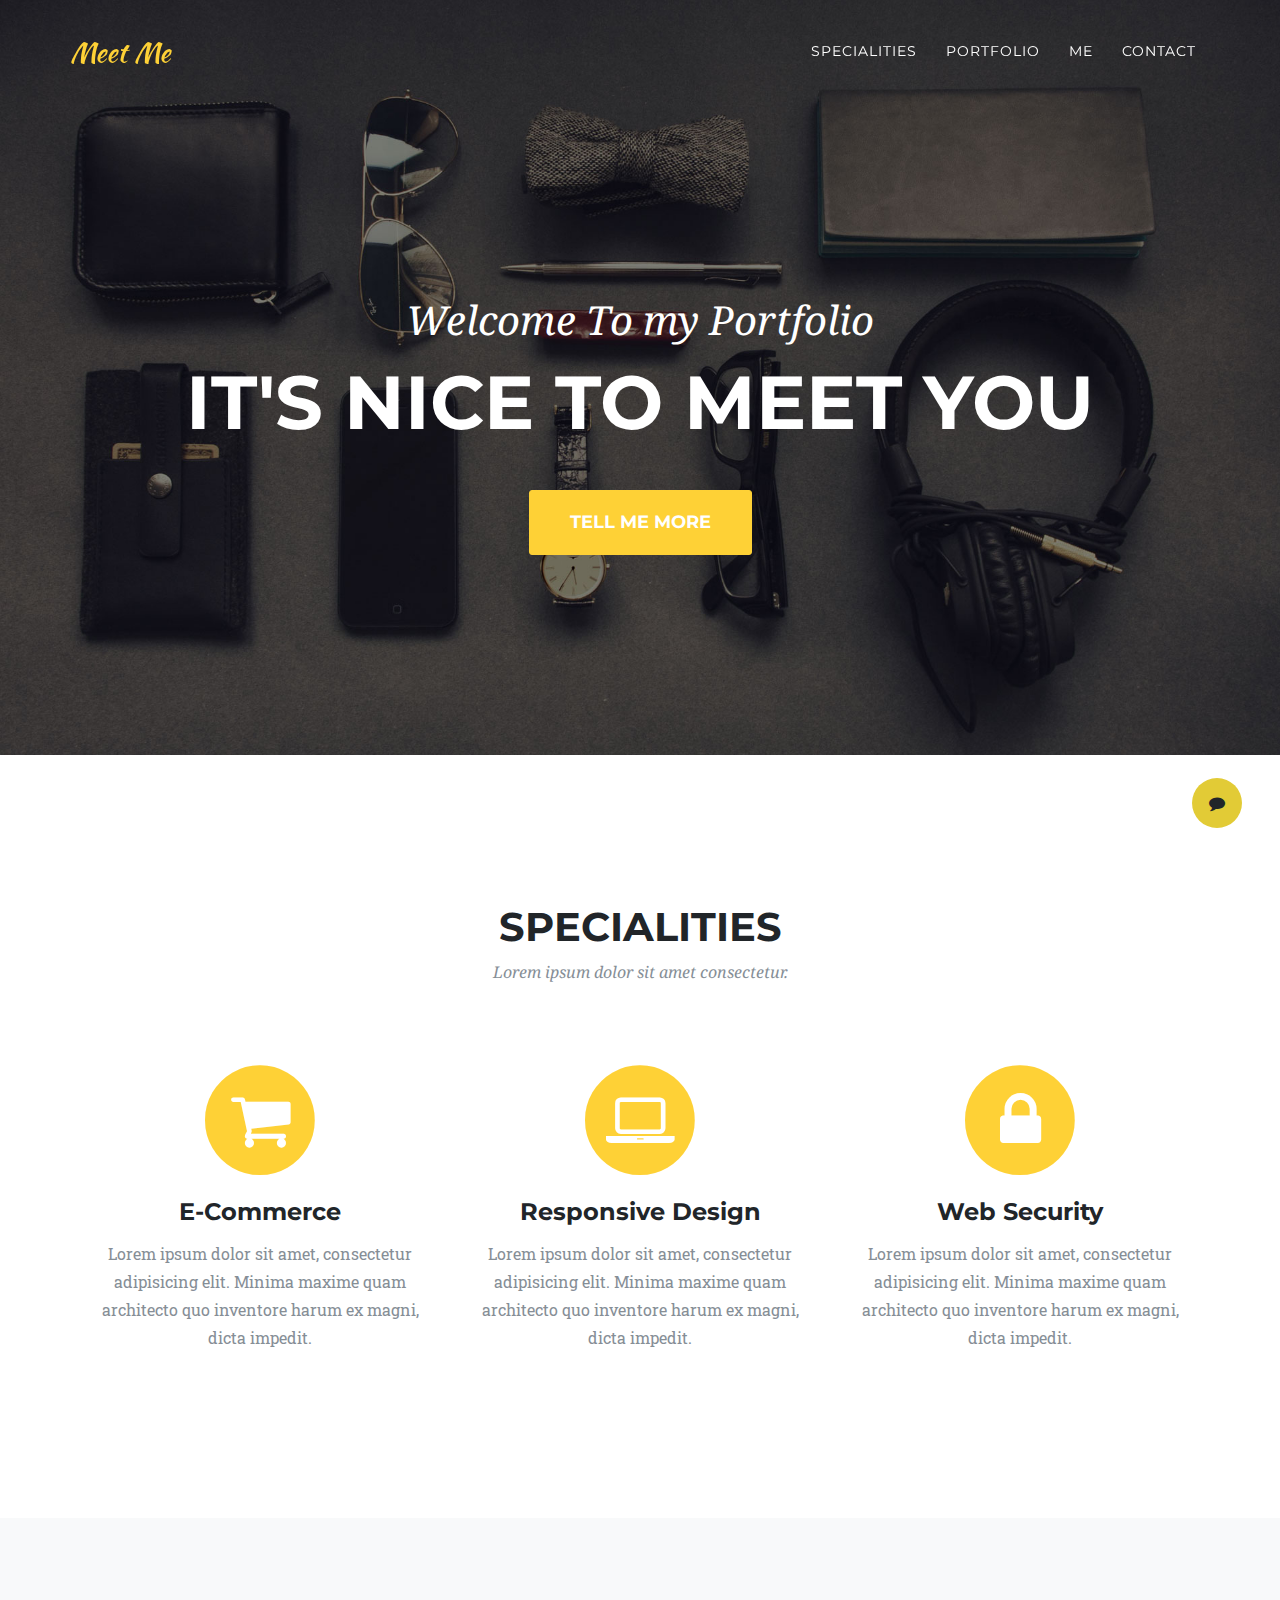
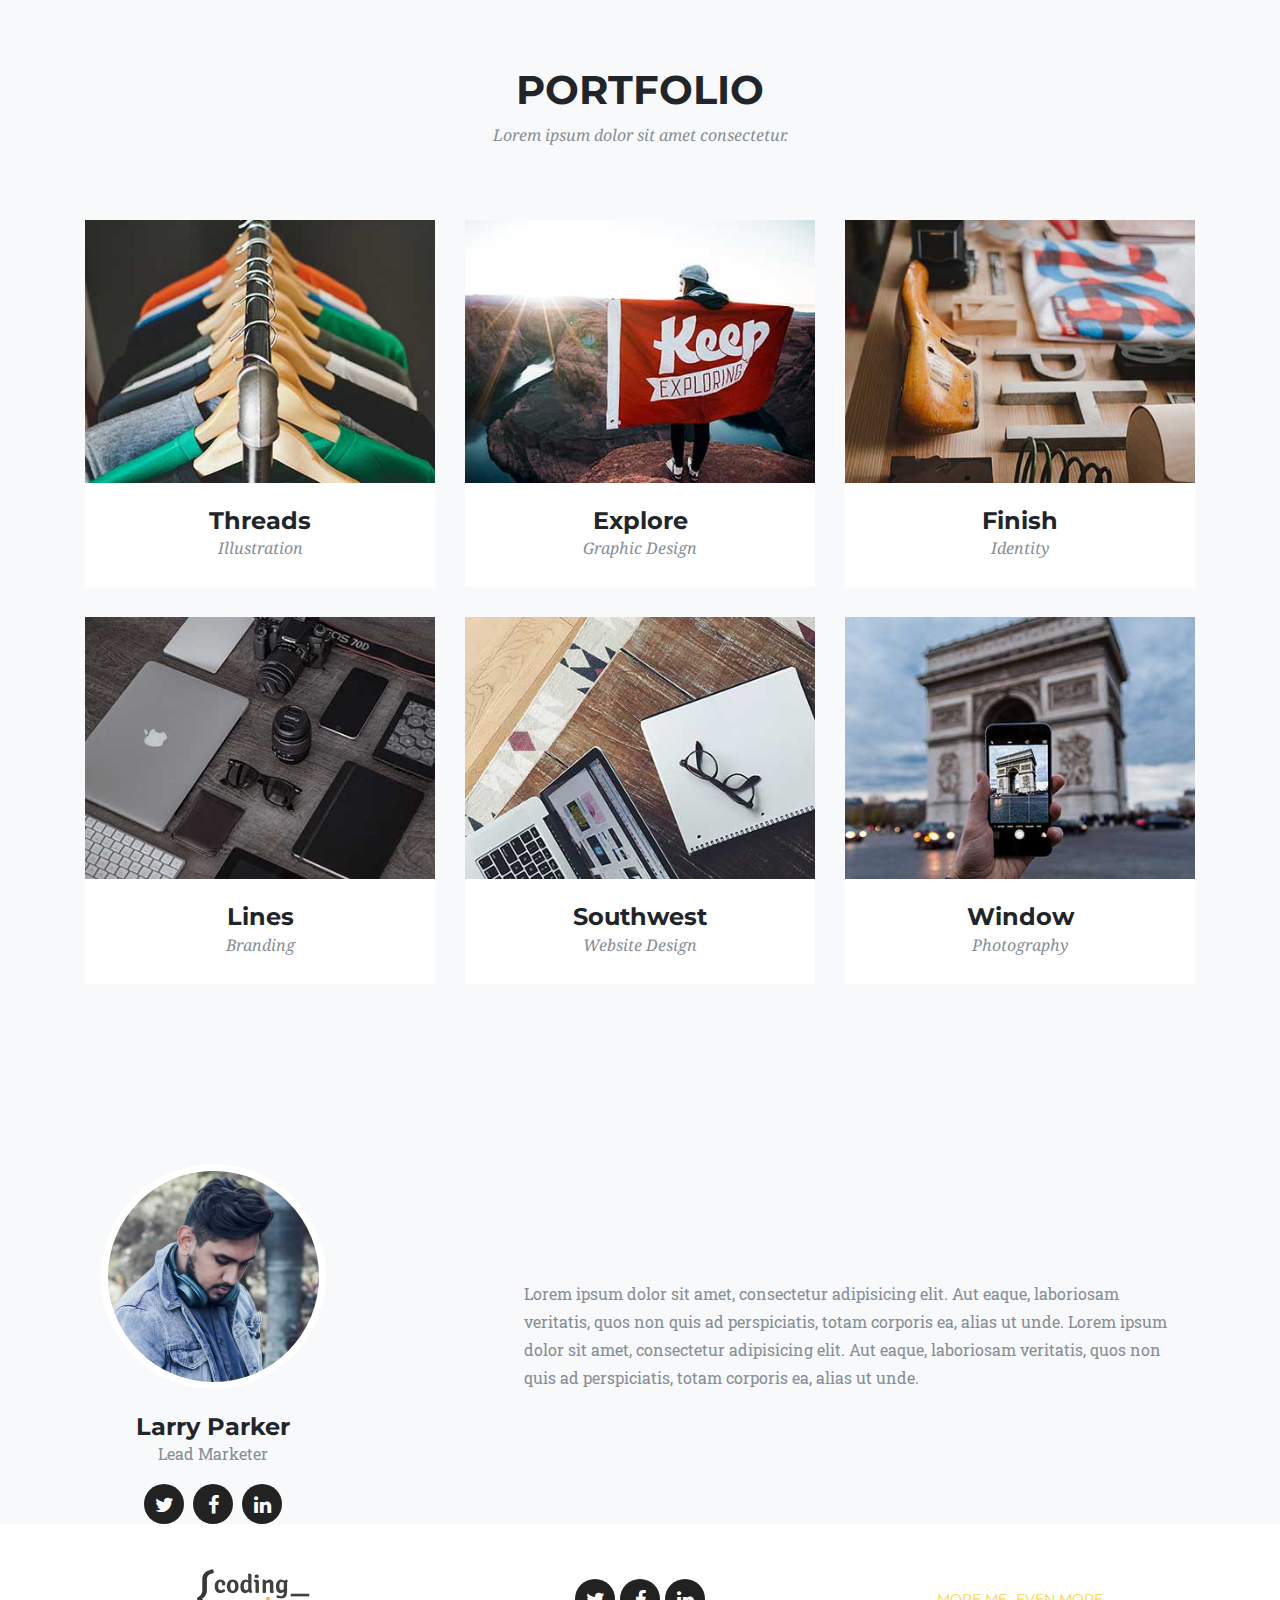
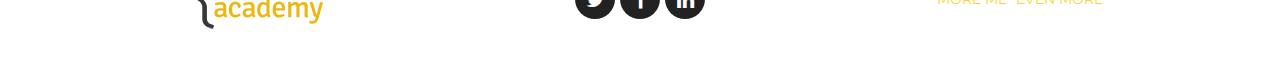
==== index.html @ e1c90908 "My first commit" ====
<!DOCTYPE html>
<html lang="en">

<head>

  <meta charset="utf-8">
  <meta name="viewport" content="width=device-width, initial-scale=1, shrink-to-fit=no">
  <meta name="description" content="">
  <meta name="author" content="">

  <title>Coding Academy</title>

  <!-- Bootstrap core CSS -->
  <link href="vendor/bootstrap/css/bootstrap.min.css" rel="stylesheet">

  <!-- Custom fonts for this template -->
  <link href="vendor/font-awesome/css/font-awesome.min.css" rel="stylesheet" type="text/css">
  <link href="https://fonts.googleapis.com/css?family=Montserrat:400,700" rel="stylesheet" type="text/css">
  <link href='https://fonts.googleapis.com/css?family=Kaushan+Script' rel='stylesheet' type='text/css'>
  <link href='https://fonts.googleapis.com/css?family=Droid+Serif:400,700,400italic,700italic' rel='stylesheet' type='text/css'>
  <link href='https://fonts.googleapis.com/css?family=Roboto+Slab:400,100,300,700' rel='stylesheet' type='text/css'>

  <!-- Custom styles for this template -->
  <link href="css/ca-gallery.css" rel="stylesheet">

</head>

<body id="page-top">
  <div class="offcanvas-btn" onClick="openCanvas()">
    <i class="fa fa-comment" aria-hidden="true"></i>
  </div>
  <aside class="offcanvas-aside">

  <!-- Contact -->
  <section id="contact">
    <h4>Contact Me</h4>
  </section>
    
  </aside>

  <!-- Navigation -->
  <nav class="navbar navbar-expand-lg navbar-dark fixed-top" id="mainNav">
    <div class="container">
      <a class="navbar-brand js-scroll-trigger" href="#page-top">Meet Me</a>
      <button class="navbar-toggler navbar-toggler-right" type="button" data-toggle="collapse" data-target="#navbarResponsive"
        aria-controls="navbarResponsive" aria-expanded="false" aria-label="Toggle navigation">
          <i class="fa fa-bars"></i>
        </button>
      <div class="collapse navbar-collapse" id="navbarResponsive">
        <ul class="navbar-nav ml-auto">
          <li class="nav-item">
            <a class="nav-link js-scroll-trigger" href="#services">Specialities</a>
          </li>
          <li class="nav-item">
            <a class="nav-link js-scroll-trigger" href="#portfolio">Portfolio</a>
          </li>
          <li class="nav-item">
            <a class="nav-link js-scroll-trigger" href="#me">Me</a>
          </li>
          <li class="nav-item">
            <a class="nav-link js-scroll-trigger" href="#contact">Contact</a>
          </li>
        </ul>
      </div>
    </div>
  </nav>

  <!-- Header -->
  <header class="masthead">
    <div class="container">
      <div class="intro-text">
        <div class="intro-lead-in">Welcome To my Portfolio</div>
        <div class="intro-heading">It's Nice To Meet You</div>
        <a class="btn btn-xl js-scroll-trigger" href="#services">Tell Me More</a>
      </div>
    </div>
  </header>

  <!-- Services -->
  <section id="services">
    <div class="container">
      <div class="row">
        <div class="col-lg-12 text-center">
          <h2 class="section-heading">Specialities</h2>
          <h3 class="section-subheading text-muted">Lorem ipsum dolor sit amet consectetur.</h3>
        </div>
      </div>
      <div class="row text-center">
        <div class="col-md-4">
          <span class="fa-stack fa-4x">
              <i class="fa fa-circle fa-stack-2x text-primary"></i>
              <i class="fa fa-shopping-cart fa-stack-1x fa-inverse"></i>
            </span>
          <h4 class="service-heading">E-Commerce</h4>
          <p class="text-muted">Lorem ipsum dolor sit amet, consectetur adipisicing elit. Minima maxime quam architecto quo inventore harum ex
            magni, dicta impedit.</p>
        </div>
        <div class="col-md-4">
          <span class="fa-stack fa-4x">
              <i class="fa fa-circle fa-stack-2x text-primary"></i>
              <i class="fa fa-laptop fa-stack-1x fa-inverse"></i>
            </span>
          <h4 class="service-heading">Responsive Design</h4>
          <p class="text-muted">Lorem ipsum dolor sit amet, consectetur adipisicing elit. Minima maxime quam architecto quo inventore harum ex
            magni, dicta impedit.</p>
        </div>
        <div class="col-md-4">
          <span class="fa-stack fa-4x">
              <i class="fa fa-circle fa-stack-2x text-primary"></i>
              <i class="fa fa-lock fa-stack-1x fa-inverse"></i>
            </span>
          <h4 class="service-heading">Web Security</h4>
          <p class="text-muted">Lorem ipsum dolor sit amet, consectetur adipisicing elit. Minima maxime quam architecto quo inventore harum ex
            magni, dicta impedit.</p>
        </div>
      </div>
    </div>
  </section>

  <!-- Portfolio Grid -->
  <section class="bg-light" id="portfolio">
    <div class="container">
      <div class="row">
        <div class="col-lg-12 text-center">
          <h2 class="section-heading">Portfolio</h2>
          <h3 class="section-subheading text-muted">Lorem ipsum dolor sit amet consectetur.</h3>
        </div>
      </div>
      <div class="row">
        <div class="col-md-4 col-sm-6 portfolio-item">
          <a class="portfolio-link" data-toggle="modal" href="#portfolioModal1">
            <div class="portfolio-hover">
              <div class="portfolio-hover-content">
                <i class="fa fa-plus fa-3x"></i>
              </div>
            </div>
            <img class="img-fluid" src="img/portfolio/01-thumbnail.jpg" alt="">
          </a>
          <div class="portfolio-caption">
            <h4>Threads</h4>
            <p class="text-muted">Illustration</p>
          </div>
        </div>
        <div class="col-md-4 col-sm-6 portfolio-item">
          <a class="portfolio-link" data-toggle="modal" href="#portfolioModal2">
            <div class="portfolio-hover">
              <div class="portfolio-hover-content">
                <i class="fa fa-plus fa-3x"></i>
              </div>
            </div>
            <img class="img-fluid" src="img/portfolio/02-thumbnail.jpg" alt="">
          </a>
          <div class="portfolio-caption">
            <h4>Explore</h4>
            <p class="text-muted">Graphic Design</p>
          </div>
        </div>
        <div class="col-md-4 col-sm-6 portfolio-item">
          <a class="portfolio-link" data-toggle="modal" href="#portfolioModal3">
            <div class="portfolio-hover">
              <div class="portfolio-hover-content">
                <i class="fa fa-plus fa-3x"></i>
              </div>
            </div>
            <img class="img-fluid" src="img/portfolio/03-thumbnail.jpg" alt="">
          </a>
          <div class="portfolio-caption">
            <h4>Finish</h4>
            <p class="text-muted">Identity</p>
          </div>
        </div>
        <div class="col-md-4 col-sm-6 portfolio-item">
          <a class="portfolio-link" data-toggle="modal" href="#portfolioModal4">
            <div class="portfolio-hover">
              <div class="portfolio-hover-content">
                <i class="fa fa-plus fa-3x"></i>
              </div>
            </div>
            <img class="img-fluid" src="img/portfolio/04-thumbnail.jpg" alt="">
          </a>
          <div class="portfolio-caption">
            <h4>Lines</h4>
            <p class="text-muted">Branding</p>
          </div>
        </div>
        <div class="col-md-4 col-sm-6 portfolio-item">
          <a class="portfolio-link" data-toggle="modal" href="#portfolioModal5">
            <div class="portfolio-hover">
              <div class="portfolio-hover-content">
                <i class="fa fa-plus fa-3x"></i>
              </div>
            </div>
            <img class="img-fluid" src="img/portfolio/05-thumbnail.jpg" alt="">
          </a>
          <div class="portfolio-caption">
            <h4>Southwest</h4>
            <p class="text-muted">Website Design</p>
          </div>
        </div>
        <div class="col-md-4 col-sm-6 portfolio-item">
          <a class="portfolio-link" data-toggle="modal" href="#portfolioModal6">
            <div class="portfolio-hover">
              <div class="portfolio-hover-content">
                <i class="fa fa-plus fa-3x"></i>
              </div>
            </div>
            <img class="img-fluid" src="img/portfolio/06-thumbnail.jpg" alt="">
          </a>
          <div class="portfolio-caption">
            <h4>Window</h4>
            <p class="text-muted">Photography</p>
          </div>
        </div>
      </div>
    </div>
  </section>


  <!-- Me -->
  <section class="bg-light" id="me" style="padding: 0px;">
      <div class="row">
        <div class="col-sm-4">
          <div class="team-member">
            <img class="mx-auto rounded-circle" src="img/team/2.jpg" alt="">
            <h4>Larry Parker</h4>
            <p class="text-muted">Lead Marketer</p>
            <ul class="list-inline social-buttons">
              <li class="list-inline-item">
                <a href="#">
                    <i class="fa fa-twitter"></i>
                  </a>
              </li>
              <li class="list-inline-item">
                <a href="#">
                    <i class="fa fa-facebook"></i>
                  </a>
              </li>
              <li class="list-inline-item">
                <a href="#">
                    <i class="fa fa-linkedin"></i>
                  </a>
              </li>
            </ul>
          </div>
        </div>
        <div class="col-sm-8 flex-align-center">
            <p class="large text-muted  about-description">Lorem ipsum dolor sit amet, consectetur adipisicing elit. Aut eaque, laboriosam veritatis, quos non quis ad perspiciatis,
                totam corporis ea, alias ut unde. Lorem ipsum dolor sit amet, consectetur adipisicing elit. Aut eaque, laboriosam veritatis, quos non quis ad perspiciatis,
                totam corporis ea, alias ut unde.</p>    
        </div>
      </div>
  </section>


  <!-- Footer -->
  <footer>
    <div class="container">
      <div class="row">
        <div class="col-md-4 flex-align-center">
          <a href="http://coding-academy.org" target="_blank">
            <img src="./img/ca-logo.png" alt="">
          </a>
        </div>
        <div class="col-md-4 flex-align-center">
          <ul class="list-inline social-buttons flex-align-center">
            <li class="list-inline-item">
              <a href="#">
                  <i class="fa fa-twitter"></i>
                </a>
            </li>
            <li class="list-inline-item flex-align-center">
              <a href="#">
                  <i class="fa fa-facebook"></i>
                </a>
            </li>
            <li class="list-inline-item">
              <a href="#">
                  <i class="fa fa-linkedin"></i>
                </a>
            </li>
          </ul>
        </div>
        <div class="col-md-4 flex-align-center">
            <ul class="list-inline quicklinks">
            <li class="list-inline-item">
              <a href="#">More Me</a>
            </li>
            <li class="list-inline-item">
              <a href="#">Even More</a>
            </li>
          </ul>
        </div>
      </div>
    </div>
  </footer>

  <!-- Portfolio Modals -->

  <!-- Modal 1 -->
  <div class="portfolio-modal modal fade" id="portfolioModal1" tabindex="-1" role="dialog" aria-hidden="true">
    <div class="modal-dialog">
      <div class="modal-content">
        <div class="close-modal" data-dismiss="modal">
          <div class="lr">
            <div class="rl"></div>
          </div>
        </div>
        <div class="container">
          <div class="row">
            <div class="col-lg-8 mx-auto">
              <div class="modal-body">
                <!-- Project Details Go Here -->
                <h2>Project Name</h2>
                <p class="item-intro text-muted">Lorem ipsum dolor sit amet consectetur.</p>
                <img class="img-fluid d-block mx-auto" src="img/portfolio/01-full.jpg" alt="">
                <p>Use this area to describe your project. Lorem ipsum dolor sit amet, consectetur adipisicing elit. Est blanditiis
                  dolorem culpa incidunt minus dignissimos deserunt repellat aperiam quasi sunt officia expedita beatae cupiditate,
                  maiores repudiandae, nostrum, reiciendis facere nemo!</p>
                <ul class="list-inline">
                  <li>Date: January 2017</li>
                  <li>Client: Threads</li>
                  <li>Category: Illustration</li>
                </ul>
                <button class="btn btn-primary" data-dismiss="modal" type="button">
                    <i class="fa fa-times"></i>
                    Close Project</button>
              </div>
            </div>
          </div>
        </div>
      </div>
    </div>
  </div>

  <!-- Modal 2 -->
  <div class="portfolio-modal modal fade" id="portfolioModal2" tabindex="-1" role="dialog" aria-hidden="true">
    <div class="modal-dialog">
      <div class="modal-content">
        <div class="close-modal" data-dismiss="modal">
          <div class="lr">
            <div class="rl"></div>
          </div>
        </div>
        <div class="container">
          <div class="row">
            <div class="col-lg-8 mx-auto">
              <div class="modal-body">
                <!-- Project Details Go Here -->
                <h2>Project Name</h2>
                <p class="item-intro text-muted">Lorem ipsum dolor sit amet consectetur.</p>
                <img class="img-fluid d-block mx-auto" src="img/portfolio/02-full.jpg" alt="">
                <p>Use this area to describe your project. Lorem ipsum dolor sit amet, consectetur adipisicing elit. Est blanditiis
                  dolorem culpa incidunt minus dignissimos deserunt repellat aperiam quasi sunt officia expedita beatae cupiditate,
                  maiores repudiandae, nostrum, reiciendis facere nemo!</p>
                <ul class="list-inline">
                  <li>Date: January 2017</li>
                  <li>Client: Explore</li>
                  <li>Category: Graphic Design</li>
                </ul>
                <button class="btn btn-primary" data-dismiss="modal" type="button">
                    <i class="fa fa-times"></i>
                    Close Project</button>
              </div>
            </div>
          </div>
        </div>
      </div>
    </div>
  </div>

  <!-- Modal 3 -->
  <div class="portfolio-modal modal fade" id="portfolioModal3" tabindex="-1" role="dialog" aria-hidden="true">
    <div class="modal-dialog">
      <div class="modal-content">
        <div class="close-modal" data-dismiss="modal">
          <div class="lr">
            <div class="rl"></div>
          </div>
        </div>
        <div class="container">
          <div class="row">
            <div class="col-lg-8 mx-auto">
              <div class="modal-body">
                <!-- Project Details Go Here -->
                <h2>Project Name</h2>
                <p class="item-intro text-muted">Lorem ipsum dolor sit amet consectetur.</p>
                <img class="img-fluid d-block mx-auto" src="img/portfolio/03-full.jpg" alt="">
                <p>Use this area to describe your project. Lorem ipsum dolor sit amet, consectetur adipisicing elit. Est blanditiis
                  dolorem culpa incidunt minus dignissimos deserunt repellat aperiam quasi sunt officia expedita beatae cupiditate,
                  maiores repudiandae, nostrum, reiciendis facere nemo!</p>
                <ul class="list-inline">
                  <li>Date: January 2017</li>
                  <li>Client: Finish</li>
                  <li>Category: Identity</li>
                </ul>
                <button class="btn btn-primary" data-dismiss="modal" type="button">
                    <i class="fa fa-times"></i>
                    Close Project</button>
              </div>
            </div>
          </div>
        </div>
      </div>
    </div>
  </div>

  <!-- Modal 4 -->
  <div class="portfolio-modal modal fade" id="portfolioModal4" tabindex="-1" role="dialog" aria-hidden="true">
    <div class="modal-dialog">
      <div class="modal-content">
        <div class="close-modal" data-dismiss="modal">
          <div class="lr">
            <div class="rl"></div>
          </div>
        </div>
        <div class="container">
          <div class="row">
            <div class="col-lg-8 mx-auto">
              <div class="modal-body">
                <!-- Project Details Go Here -->
                <h2>Project Name</h2>
                <p class="item-intro text-muted">Lorem ipsum dolor sit amet consectetur.</p>
                <img class="img-fluid d-block mx-auto" src="img/portfolio/04-full.jpg" alt="">
                <p>Use this area to describe your project. Lorem ipsum dolor sit amet, consectetur adipisicing elit. Est blanditiis
                  dolorem culpa incidunt minus dignissimos deserunt repellat aperiam quasi sunt officia expedita beatae cupiditate,
                  maiores repudiandae, nostrum, reiciendis facere nemo!</p>
                <ul class="list-inline">
                  <li>Date: January 2017</li>
                  <li>Client: Lines</li>
                  <li>Category: Branding</li>
                </ul>
                <button class="btn btn-primary" data-dismiss="modal" type="button">
                    <i class="fa fa-times"></i>
                    Close Project</button>
              </div>
            </div>
          </div>
        </div>
      </div>
    </div>
  </div>

  <!-- Modal 5 -->
  <div class="portfolio-modal modal fade" id="portfolioModal5" tabindex="-1" role="dialog" aria-hidden="true">
    <div class="modal-dialog">
      <div class="modal-content">
        <div class="close-modal" data-dismiss="modal">
          <div class="lr">
            <div class="rl"></div>
          </div>
        </div>
        <div class="container">
          <div class="row">
            <div class="col-lg-8 mx-auto">
              <div class="modal-body">
                <!-- Project Details Go Here -->
                <h2>Project Name</h2>
                <p class="item-intro text-muted">Lorem ipsum dolor sit amet consectetur.</p>
                <img class="img-fluid d-block mx-auto" src="img/portfolio/05-full.jpg" alt="">
                <p>Use this area to describe your project. Lorem ipsum dolor sit amet, consectetur adipisicing elit. Est blanditiis
                  dolorem culpa incidunt minus dignissimos deserunt repellat aperiam quasi sunt officia expedita beatae cupiditate,
                  maiores repudiandae, nostrum, reiciendis facere nemo!</p>
                <ul class="list-inline">
                  <li>Date: January 2017</li>
                  <li>Client: Southwest</li>
                  <li>Category: Website Design</li>
                </ul>
                <button class="btn btn-primary" data-dismiss="modal" type="button">
                    <i class="fa fa-times"></i>
                    Close Project</button>
              </div>
            </div>
          </div>
        </div>
      </div>
    </div>
  </div>

  <!-- Modal 6 -->
  <div class="portfolio-modal modal fade" id="portfolioModal6" tabindex="-1" role="dialog" aria-hidden="true">
    <div class="modal-dialog">
      <div class="modal-content">
        <div class="close-modal" data-dismiss="modal">
          <div class="lr">
            <div class="rl"></div>
          </div>
        </div>
        <div class="container">
          <div class="row">
            <div class="col-lg-8 mx-auto">
              <div class="modal-body">
                <!-- Project Details Go Here -->
                <h2>Project Name</h2>
                <p class="item-intro text-muted">Lorem ipsum dolor sit amet consectetur.</p>
                <img class="img-fluid d-block mx-auto" src="img/portfolio/06-full.jpg" alt="">
                <p>Use this area to describe your project. Lorem ipsum dolor sit amet, consectetur adipisicing elit. Est blanditiis
                  dolorem culpa incidunt minus dignissimos deserunt repellat aperiam quasi sunt officia expedita beatae cupiditate,
                  maiores repudiandae, nostrum, reiciendis facere nemo!</p>
                <ul class="list-inline">
                  <li>Date: January 2017</li>
                  <li>Client: Window</li>
                  <li>Category: Photography</li>
                </ul>
                <button class="btn btn-primary" data-dismiss="modal" type="button">
                    <i class="fa fa-times"></i>
                    Close Project</button>
              </div>
            </div>
          </div>
        </div>
      </div>
    </div>
  </div>

  <!-- Bootstrap core JavaScript -->
  <script src="vendor/jquery/jquery.min.js"></script>
  <script src="vendor/popper/popper.min.js"></script>
  <script src="vendor/bootstrap/js/bootstrap.min.js"></script>

  <!-- Plugin JavaScript -->
  <script src="vendor/jquery-easing/jquery.easing.min.js"></script>

  <!-- Custom scripts for this template -->
  <script src="js/ca-gallery.js"></script>
  <script src="js/offCanvas.js"></script>
  <script src="js/main.js"></script>


</body>

</html>
---- css/ca-gallery.css ----
body {
    overflow-x: hidden;
    font-family: 'Roboto Slab', 'Helvetica Neue', Helvetica, Arial, sans-serif;
}
p {
    line-height: 1.75;
}
a {
    color: #fed136;
}
a.active,
a:active,
a:focus,
a:hover {
    color: #fec503;
}
h1,
h2,
h3,
h4,
h5,
h6 {
    font-weight: 700;
    font-family: 'Montserrat', 'Helvetica Neue', Helvetica, Arial, sans-serif;
    text-transform: uppercase;
}
section {
    padding: 100px 0;
}
section h2.section-heading {
    font-size: 40px;
    margin-top: 0;
    margin-bottom: 15px;
}
section h3.section-subheading {
    font-size: 16px;
    font-weight: 400;
    font-style: italic;
    margin-bottom: 75px;
    text-transform: none;
    font-family: 'Droid Serif', 'Helvetica Neue', Helvetica, Arial, sans-serif;
}
@media (min-width: 768px) {
    section {
        padding: 150px 0;
    }
}
::-moz-selection {
    background: #fed136;
    text-shadow: none;
}
::selection {
    background: #fed136;
    text-shadow: none;
}
img::selection {
    background: transparent;
}
img::-moz-selection {
    background: transparent;
}
body {
    -webkit-tap-highlight-color: #fed136;
}
.offcanvas-btn {
    z-index: 100000;
    position: fixed;
    bottom: 8%;
    right: 3%;
    height: 50px;
    width: 50px;
    background: #e2cb36;
    border-radius: 50%;
    display: flex;
    justify-content: center;
    align-items: center;
    cursor: pointer;
    margin-right: 0;
    transition: all 0.3s ease;
}
.offcanvas-btn-open {
    margin-right: 80vw;
}
.offcanvas-aside {
    position: fixed;
    height: 100%;
    background: red;
    width: 80vw;
    right: -80vw;
    z-index: 10;
    transition: all 0.3s ease;
    display: flex;
    flex-direction: column;
    align-items: center;
    justify-content: space-around;
}
.offcanvas-aside img {
    border-radius: 50%;
}
.offcanvas-aside p {
    text-align: center;
}
.offcanvas-aside .offcanvas-content-suffix {
    height: 20%;
}

@media (min-width: 575px) {
    .offcanvas-btn-open {
        margin-right: 30vw;
    }
    .offcanvas-aside {
        width: 30vw;
        right: -30vw;
    }
}
.offcanvas-aside-open {
    right: 0;
    
}

#mainNav {
    background-color: #222222;
    z-index: 5;
}
#mainNav .navbar-toggler {
    font-size: 12px;
    right: 0;
    padding: 13px;
    text-transform: uppercase;
    color: white;
    border: 0;
    background-color: #fed136;
    font-family: 'Montserrat', 'Helvetica Neue', Helvetica, Arial, sans-serif;
    text-transform: uppercase;
}
#mainNav .navbar-brand {
    color: #fed136;
    font-family: 'Kaushan Script', 'Helvetica Neue', Helvetica, Arial, cursive;
}
#mainNav .navbar-brand.active,
#mainNav .navbar-brand:active,
#mainNav .navbar-brand:focus,
#mainNav .navbar-brand:hover {
    color: #fec503;
}
#mainNav .navbar-nav .nav-item .nav-link {
    font-size: 90%;
    font-weight: 400;
    padding: 0.75em 0;
    letter-spacing: 1px;
    color: white;
    font-family: 'Montserrat', 'Helvetica Neue', Helvetica, Arial, sans-serif;
    text-transform: uppercase;
}
#mainNav .navbar-nav .nav-item .nav-link.active,
#mainNav .navbar-nav .nav-item .nav-link:hover {
    color: #fed136;
}
@media (min-width: 992px) {
    
    #mainNav {
        padding-top: 25px;
        padding-bottom: 25px;
        -webkit-transition: padding-top 0.3s, padding-bottom 0.3s;
        -moz-transition: padding-top 0.3s, padding-bottom 0.3s;
        transition: padding-top 0.3s, padding-bottom 0.3s;
        border: none;
        background-color: transparent;
    }
    #mainNav .navbar-brand {
        font-size: 1.75em;
        -webkit-transition: all 0.3s;
        -moz-transition: all 0.3s;
        transition: all 0.3s;
    }
    #mainNav .navbar-nav .nav-item .nav-link {
        padding: 1.1em 1em !important;
    }
    #mainNav.navbar-shrink {
        padding-top: 0;
        padding-bottom: 0;
        background-color: #222222;
    }
    #mainNav.navbar-shrink .navbar-brand {
        font-size: 1.25em;
        padding: 12px 0;
    }
   
}
header.masthead {
    text-align: center;
    color: white;
    background-image: url("../img/header-bg.jpg");
    background-repeat: no-repeat;
    background-attachment: scroll;
    background-position: center center;
    -webkit-background-size: cover;
    -moz-background-size: cover;
    -o-background-size: cover;
    background-size: cover;
}
header.masthead .intro-text {
    padding-top: 150px;
    padding-bottom: 100px;
}
header.masthead .intro-text .intro-lead-in {
    font-size: 22px;
    font-style: italic;
    line-height: 22px;
    margin-bottom: 25px;
    font-family: 'Droid Serif', 'Helvetica Neue', Helvetica, Arial, sans-serif;
}
header.masthead .intro-text .intro-heading {
    font-size: 50px;
    font-weight: 700;
    line-height: 50px;
    margin-bottom: 25px;
    font-family: 'Montserrat', 'Helvetica Neue', Helvetica, Arial, sans-serif;
    text-transform: uppercase;
}
@media (min-width: 768px) {
    header.masthead .intro-text {
        padding-top: 300px;
        padding-bottom: 200px;
    }
    header.masthead .intro-text .intro-lead-in {
        font-size: 40px;
        font-style: italic;
        line-height: 40px;
        margin-bottom: 25px;
        font-family: 'Droid Serif', 'Helvetica Neue', Helvetica, Arial, sans-serif;
    }
    header.masthead .intro-text .intro-heading {
        font-size: 75px;
        font-weight: 700;
        line-height: 75px;
        margin-bottom: 50px;
        font-family: 'Montserrat', 'Helvetica Neue', Helvetica, Arial, sans-serif;
        text-transform: uppercase;
    }
}
.service-heading {
    margin: 15px 0;
    text-transform: none;
}

#portfolio .portfolio-item {
    right: 0;
    margin: 0 0 15px;
}
#portfolio .portfolio-item .portfolio-link {
    position: relative;
    display: block;
    max-width: 400px;
    margin: 0 auto;
    cursor: pointer;
}
#portfolio .portfolio-item .portfolio-link .portfolio-hover {
    position: absolute;
    width: 100%;
    height: 100%;
    -webkit-transition: all ease 0.5s;
    -moz-transition: all ease 0.5s;
    transition: all ease 0.5s;
    opacity: 0;
    background: rgba(254, 209, 54, 0.9);
}
#portfolio .portfolio-item .portfolio-link .portfolio-hover:hover {
    opacity: 1;
}
#portfolio .portfolio-item .portfolio-link .portfolio-hover .portfolio-hover-content {
    font-size: 20px;
    position: absolute;
    top: 50%;
    width: 100%;
    height: 20px;
    margin-top: -12px;
    text-align: center;
    color: white;
}
#portfolio .portfolio-item .portfolio-link .portfolio-hover .portfolio-hover-content i {
    margin-top: -12px;
}
#portfolio .portfolio-item .portfolio-link .portfolio-hover .portfolio-hover-content h3,
#portfolio .portfolio-item .portfolio-link .portfolio-hover .portfolio-hover-content h4 {
    margin: 0;
}
#portfolio .portfolio-item .portfolio-caption {
    max-width: 400px;
    margin: 0 auto;
    padding: 25px;
    text-align: center;
    background-color: white;
}
#portfolio .portfolio-item .portfolio-caption h4 {
    margin: 0;
    text-transform: none;
}
#portfolio .portfolio-item .portfolio-caption p {
    font-size: 16px;
    font-style: italic;
    margin: 0;
    font-family: 'Droid Serif', 'Helvetica Neue', Helvetica, Arial, sans-serif;
}
#portfolio * {
    z-index: 2;
}
@media (min-width: 767px) {
    #portfolio .portfolio-item {
        margin: 0 0 30px;
    }
}
.portfolio-modal .modal-dialog {
    max-width: none;
    height: 100%;
    margin: 0;
}
.portfolio-modal .modal-content {
    min-height: 100%;
    padding: 100px 0;
    text-align: center;
    border: none;
    border-radius: 0;
    background-clip: border-box;
    -webkit-box-shadow: none;
    box-shadow: none;
}
.portfolio-modal .modal-content h2 {
    font-size: 3em;
    margin-bottom: 15px;
}
.portfolio-modal .modal-content p {
    margin-bottom: 30px;
}
.portfolio-modal .modal-content p.item-intro {
    font-size: 16px;
    font-style: italic;
    margin: 20px 0 30px;
    font-family: 'Droid Serif', 'Helvetica Neue', Helvetica, Arial, sans-serif;
}
.portfolio-modal .modal-content ul.list-inline {
    margin-top: 0;
    margin-bottom: 30px;
}
.portfolio-modal .modal-content img {
    margin-bottom: 30px;
}
.portfolio-modal .modal-content button {
    cursor: pointer;
}
.portfolio-modal .close-modal {
    position: absolute;
    top: 25px;
    right: 25px;
    width: 75px;
    height: 75px;
    cursor: pointer;
    background-color: transparent;
}
.portfolio-modal .close-modal:hover {
    opacity: 0.3;
}
.portfolio-modal .close-modal .lr {
    /* Safari and Chrome */
    
    z-index: 1051;
    width: 1px;
    height: 75px;
    margin-left: 35px;
    /* IE 9 */
    
    -webkit-transform: rotate(45deg);
    -ms-transform: rotate(45deg);
    transform: rotate(45deg);
    background-color: #222222;
}
.portfolio-modal .close-modal .lr .rl {
    /* Safari and Chrome */
    
    z-index: 1052;
    width: 1px;
    height: 75px;
    /* IE 9 */
    
    -webkit-transform: rotate(90deg);
    -ms-transform: rotate(90deg);
    transform: rotate(90deg);
    background-color: #222222;
}
.portfolio-modal .modal-backdrop {
    display: none;
    opacity: 0;
}
.timeline {
    position: relative;
    padding: 0;
    list-style: none;
}
.timeline:before {
    position: absolute;
    top: 0;
    bottom: 0;
    left: 40px;
    width: 2px;
    margin-left: -1.5px;
    content: '';
    background-color: #f1f1f1;
}
.timeline > li {
    position: relative;
    min-height: 50px;
    margin-bottom: 50px;
}
.timeline > li:after,
.timeline > li:before {
    display: table;
    content: ' ';
}
.timeline > li:after {
    clear: both;
}
.timeline > li .timeline-panel {
    position: relative;
    float: right;
    width: 100%;
    padding: 0 20px 0 100px;
    text-align: left;
}
.timeline > li .timeline-panel:before {
    right: auto;
    left: -15px;
    border-right-width: 15px;
    border-left-width: 0;
}
.timeline > li .timeline-panel:after {
    right: auto;
    left: -14px;
    border-right-width: 14px;
    border-left-width: 0;
}
.timeline > li .timeline-image {
    position: absolute;
    z-index: 100;
    left: 0;
    width: 80px;
    height: 80px;
    margin-left: 0;
    text-align: center;
    color: white;
    border: 7px solid #f1f1f1;
    border-radius: 100%;
    background-color: #fed136;
}
.timeline > li .timeline-image h4 {
    font-size: 10px;
    line-height: 14px;
    margin-top: 12px;
}
.timeline > li.timeline-inverted > .timeline-panel {
    float: right;
    padding: 0 20px 0 100px;
    text-align: left;
}
.timeline > li.timeline-inverted > .timeline-panel:before {
    right: auto;
    left: -15px;
    border-right-width: 15px;
    border-left-width: 0;
}
.timeline > li.timeline-inverted > .timeline-panel:after {
    right: auto;
    left: -14px;
    border-right-width: 14px;
    border-left-width: 0;
}
.timeline > li:last-child {
    margin-bottom: 0;
}
.timeline .timeline-heading h4 {
    margin-top: 0;
    color: inherit;
}
.timeline .timeline-heading h4.subheading {
    text-transform: none;
}
.timeline .timeline-body > ul,
.timeline .timeline-body > p {
    margin-bottom: 0;
}
@media (min-width: 768px) {
    .timeline:before {
        left: 50%;
    }
    .timeline > li {
        min-height: 100px;
        margin-bottom: 100px;
    }
    .timeline > li .timeline-panel {
        float: left;
        width: 41%;
        padding: 0 20px 20px 30px;
        text-align: right;
    }
    .timeline > li .timeline-image {
        left: 50%;
        width: 100px;
        height: 100px;
        margin-left: -50px;
    }
    .timeline > li .timeline-image h4 {
        font-size: 13px;
        line-height: 18px;
        margin-top: 16px;
    }
    .timeline > li.timeline-inverted > .timeline-panel {
        float: right;
        padding: 0 30px 20px 20px;
        text-align: left;
    }
}
@media (min-width: 992px) {
    .timeline > li {
        min-height: 150px;
    }
    .timeline > li .timeline-panel {
        padding: 0 20px 20px;
    }
    .timeline > li .timeline-image {
        width: 150px;
        height: 150px;
        margin-left: -75px;
    }
    .timeline > li .timeline-image h4 {
        font-size: 18px;
        line-height: 26px;
        margin-top: 30px;
    }
    .timeline > li.timeline-inverted > .timeline-panel {
        padding: 0 20px 20px;
    }
}
@media (min-width: 1200px) {
    .timeline > li {
        min-height: 170px;
    }
    .timeline > li .timeline-panel {
        padding: 0 20px 20px 100px;
    }
    .timeline > li .timeline-image {
        width: 170px;
        height: 170px;
        margin-left: -85px;
    }
    .timeline > li .timeline-image h4 {
        margin-top: 40px;
    }
    .timeline > li.timeline-inverted > .timeline-panel {
        padding: 0 100px 20px 20px;
    }
}
.team-member {
    text-align: center;
}
.team-member img {
    width: 225px;
    height: 225px;
    border: 7px solid white;
}
.team-member h4 {
    margin-top: 25px;
    margin-bottom: 0;
    text-transform: none;
}
.team-member p {
    margin-top: 0;
}
.about-description {
    max-width: 80%;
}
@media (max-width: 800px) {
    .about-description {
        text-align: center;
        margin-top: 1rem;
        margin-bottom: 1rem;
    }
}
footer {
    padding: 25px 0;
    text-align: center;
}
footer span.copyright {
    font-size: 90%;
    line-height: 40px;
    text-transform: none;
    font-family: 'Montserrat', 'Helvetica Neue', Helvetica, Arial, sans-serif;
    text-transform: uppercase;
}
footer ul.quicklinks {
    font-size: 90%;
    line-height: 40px;
    margin-bottom: 0;
    text-transform: none;
    font-family: 'Montserrat', 'Helvetica Neue', Helvetica, Arial, sans-serif;
    text-transform: uppercase;
}
ul.social-buttons {
    margin-bottom: 0;
}
ul.social-buttons li a {
    font-size: 20px;
    line-height: 40px;
    display: block;
    width: 40px;
    height: 40px;
    -webkit-transition: all 0.3s;
    -moz-transition: all 0.3s;
    transition: all 0.3s;
    color: white;
    border-radius: 100%;
    outline: none;
    background-color: #222222;
}
ul.social-buttons li a:active,
ul.social-buttons li a:focus,
ul.social-buttons li a:hover {
    background-color: #fed136;
}
.flex-align-center {
    display: flex;
    justify-content: center;
    align-items: center;
}
.text-primary {
    color: #fed136 !important;
}
.btn-primary {
    font-weight: 700;
    color: white;
    border-color: #fed136;
    background-color: #fed136;
    font-family: 'Montserrat', 'Helvetica Neue', Helvetica, Arial, sans-serif;
    text-transform: uppercase;
}
.btn-primary.focus,
.btn-primary:focus {
    color: white;
    border-color: #b48b01;
    background-color: #fec503;
}
.btn-primary:hover {
    color: white;
    border-color: #f6bf01;
    background-color: #fec503;
}
.btn-primary.active,
.btn-primary:active,
.open > .btn-primary.dropdown-toggle {
    color: white;
    border-color: #f6bf01;
    background-color: #fec503;
}
.btn-primary.active.focus,
.btn-primary.active:focus,
.btn-primary.active:hover,
.btn-primary:active.focus,
.btn-primary:active:focus,
.btn-primary:active:hover,
.open > .btn-primary.dropdown-toggle.focus,
.open > .btn-primary.dropdown-toggle:focus,
.open > .btn-primary.dropdown-toggle:hover {
    color: white;
    border-color: #b48b01;
    background-color: #dcab01;
}
.btn-primary.active,
.btn-primary:active,
.open > .btn-primary.dropdown-toggle {
    background-image: none;
}
.btn-primary.disabled.focus,
.btn-primary.disabled:focus,
.btn-primary.disabled:hover,
.btn-primary[disabled].focus,
.btn-primary[disabled]:focus,
.btn-primary[disabled]:hover,
fieldset[disabled] .btn-primary.focus,
fieldset[disabled] .btn-primary:focus,
fieldset[disabled] .btn-primary:hover {
    border-color: #fed136;
    background-color: #fed136;
}
.btn-primary .badge {
    color: #fed136;
    background-color: white;
}
.btn-xl {
    font-size: 18px;
    font-weight: 700;
    padding: 20px 40px;
    border-radius: 3px;
    color: white;
    border-color: #fed136;
    background-color: #fed136;
    font-family: 'Montserrat', 'Helvetica Neue', Helvetica, Arial, sans-serif;
    text-transform: uppercase;
}
.btn-xl.focus,
.btn-xl:focus {
    color: white;
    border-color: #b48b01;
    background-color: #fec503;
}
.btn-xl:hover {
    color: white;
    border-color: #f6bf01;
    background-color: #fec503;
}
.btn-xl.active,
.btn-xl:active,
.open > .btn-xl.dropdown-toggle {
    color: white;
    border-color: #f6bf01;
    background-color: #fec503;
}
.btn-xl.active.focus,
.btn-xl.active:focus,
.btn-xl.active:hover,
.btn-xl:active.focus,
.btn-xl:active:focus,
.btn-xl:active:hover,
.open > .btn-xl.dropdown-toggle.focus,
.open > .btn-xl.dropdown-toggle:focus,
.open > .btn-xl.dropdown-toggle:hover {
    color: white;
    border-color: #b48b01;
    background-color: #dcab01;
}
.btn-xl.active,
.btn-xl:active,
.open > .btn-xl.dropdown-toggle {
    background-image: none;
}
.btn-xl.disabled.focus,
.btn-xl.disabled:focus,
.btn-xl.disabled:hover,
.btn-xl[disabled].focus,
.btn-xl[disabled]:focus,
.btn-xl[disabled]:hover,
fieldset[disabled] .btn-xl.focus,
fieldset[disabled] .btn-xl:focus,
fieldset[disabled] .btn-xl:hover {
    border-color: #fed136;
    background-color: #fed136;
}
.btn-xl .badge {
    color: #fed136;
    background-color: white;
}

/* reset bootstrap*/
.row {
    margin-right: 0;
    margin-left: 0;
}

.container {
    padding-right: 0;
    padding-left: 0;
}
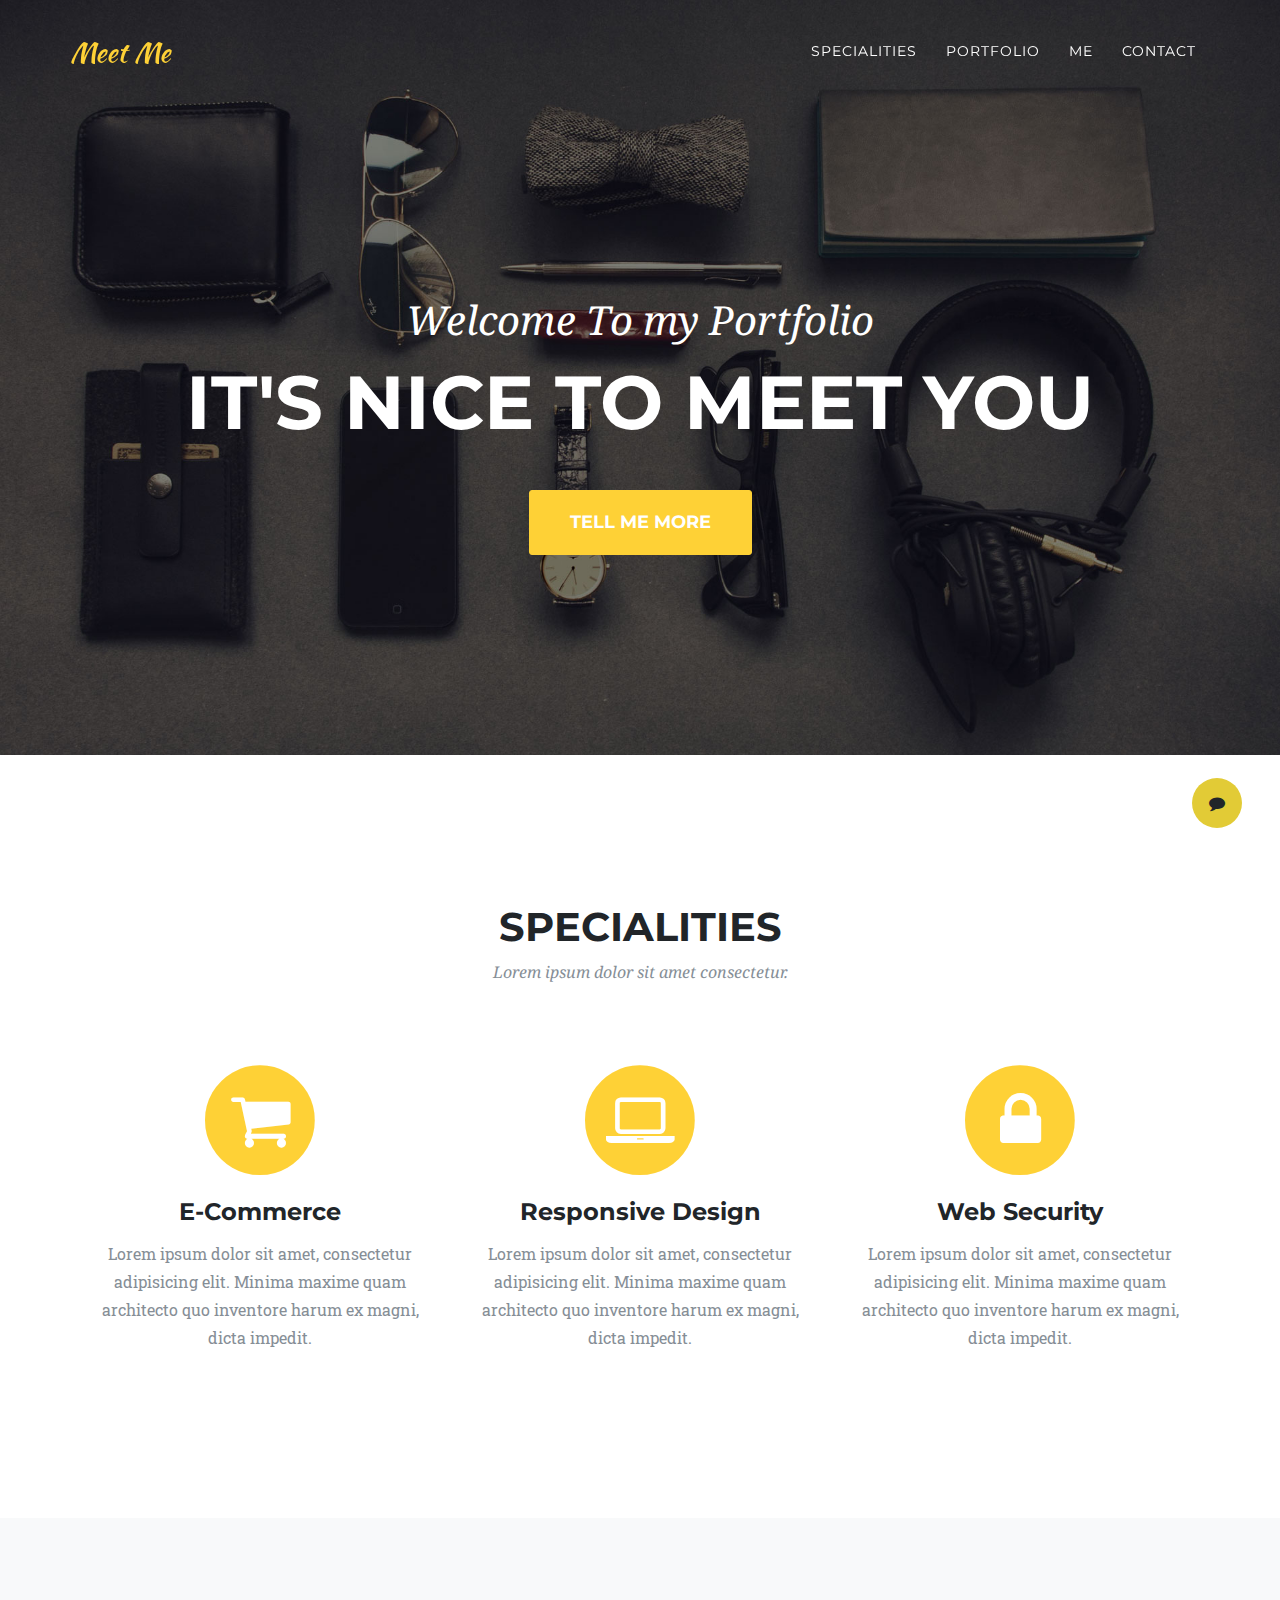
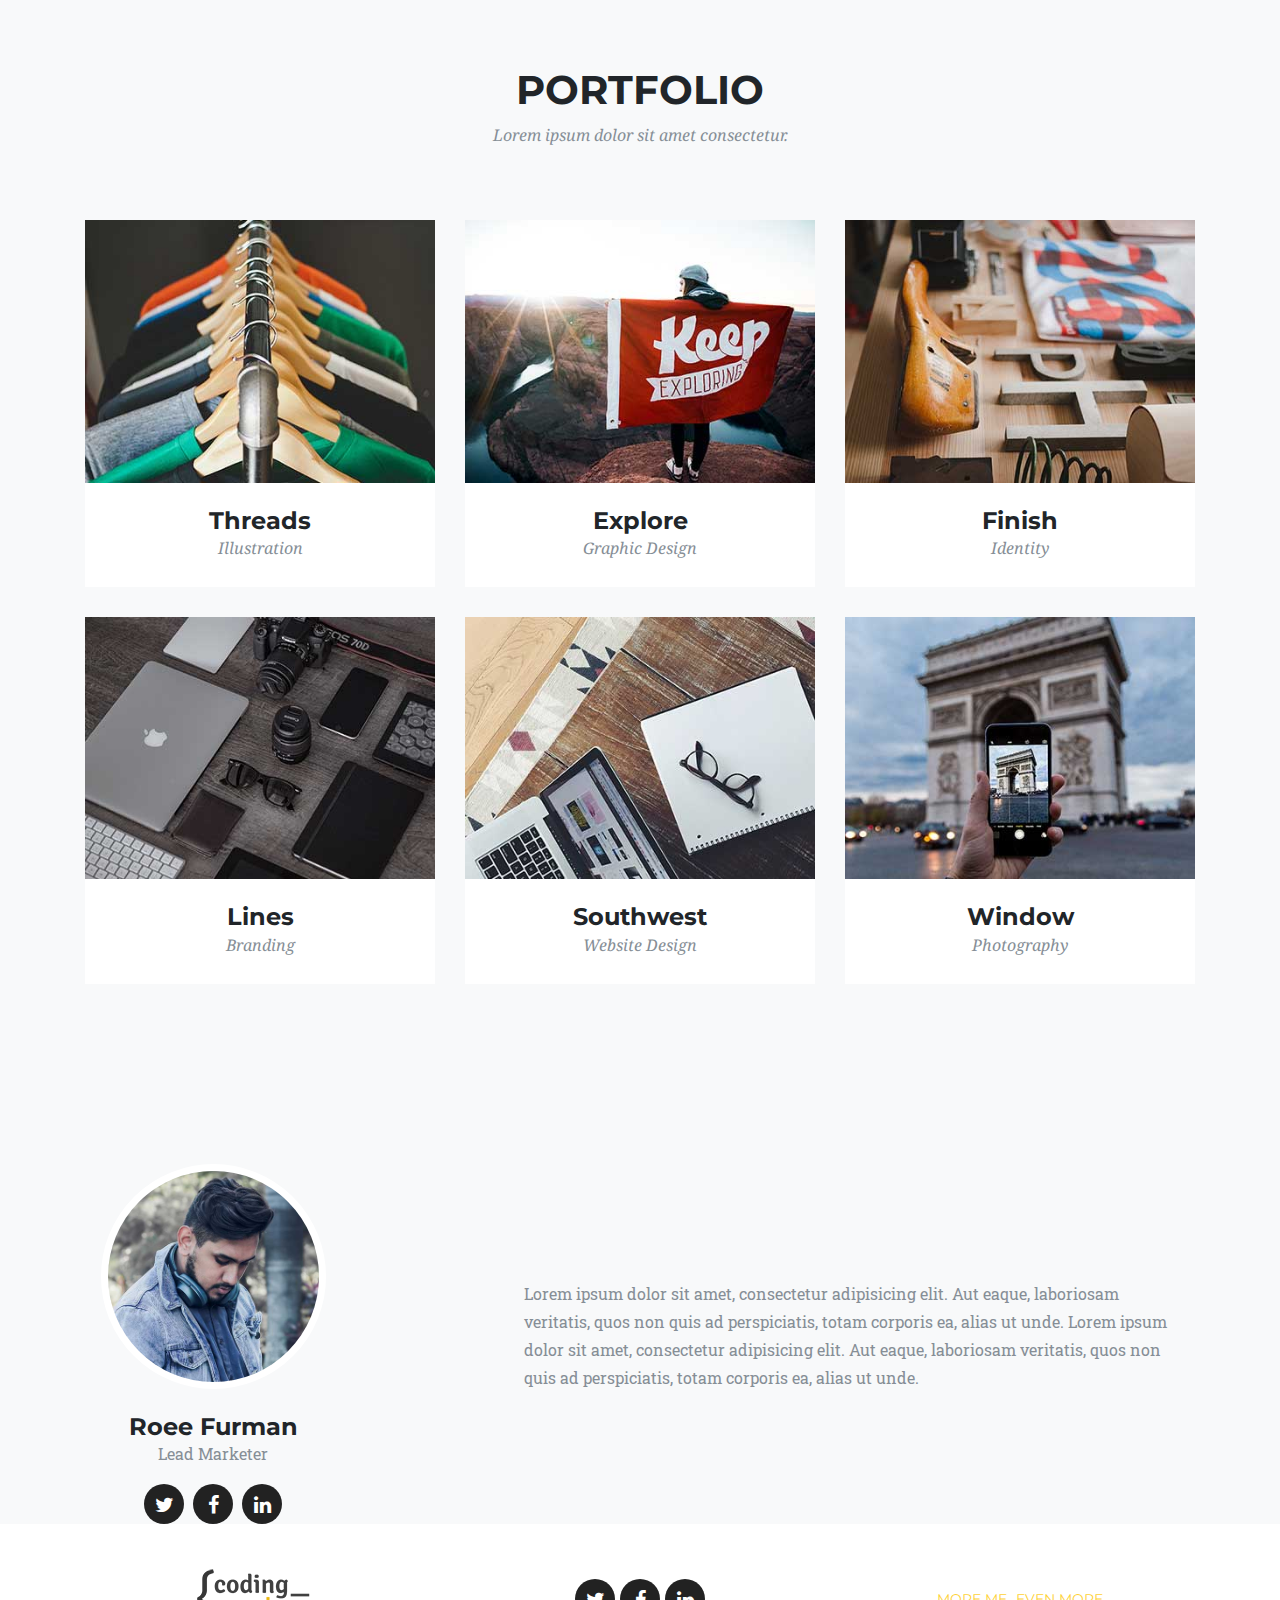
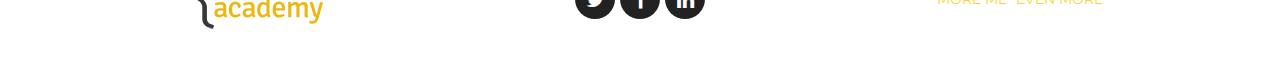
==== commit c5770ddb: "change name" ====
--- a/index.html
+++ b/index.html
@@ -222,7 +222,7 @@
         <div class="col-sm-4">
           <div class="team-member">
             <img class="mx-auto rounded-circle" src="img/team/2.jpg" alt="">
-            <h4>Larry Parker</h4>
+            <h4>Roee Furman</h4>
             <p class="text-muted">Lead Marketer</p>
             <ul class="list-inline social-buttons">
               <li class="list-inline-item">
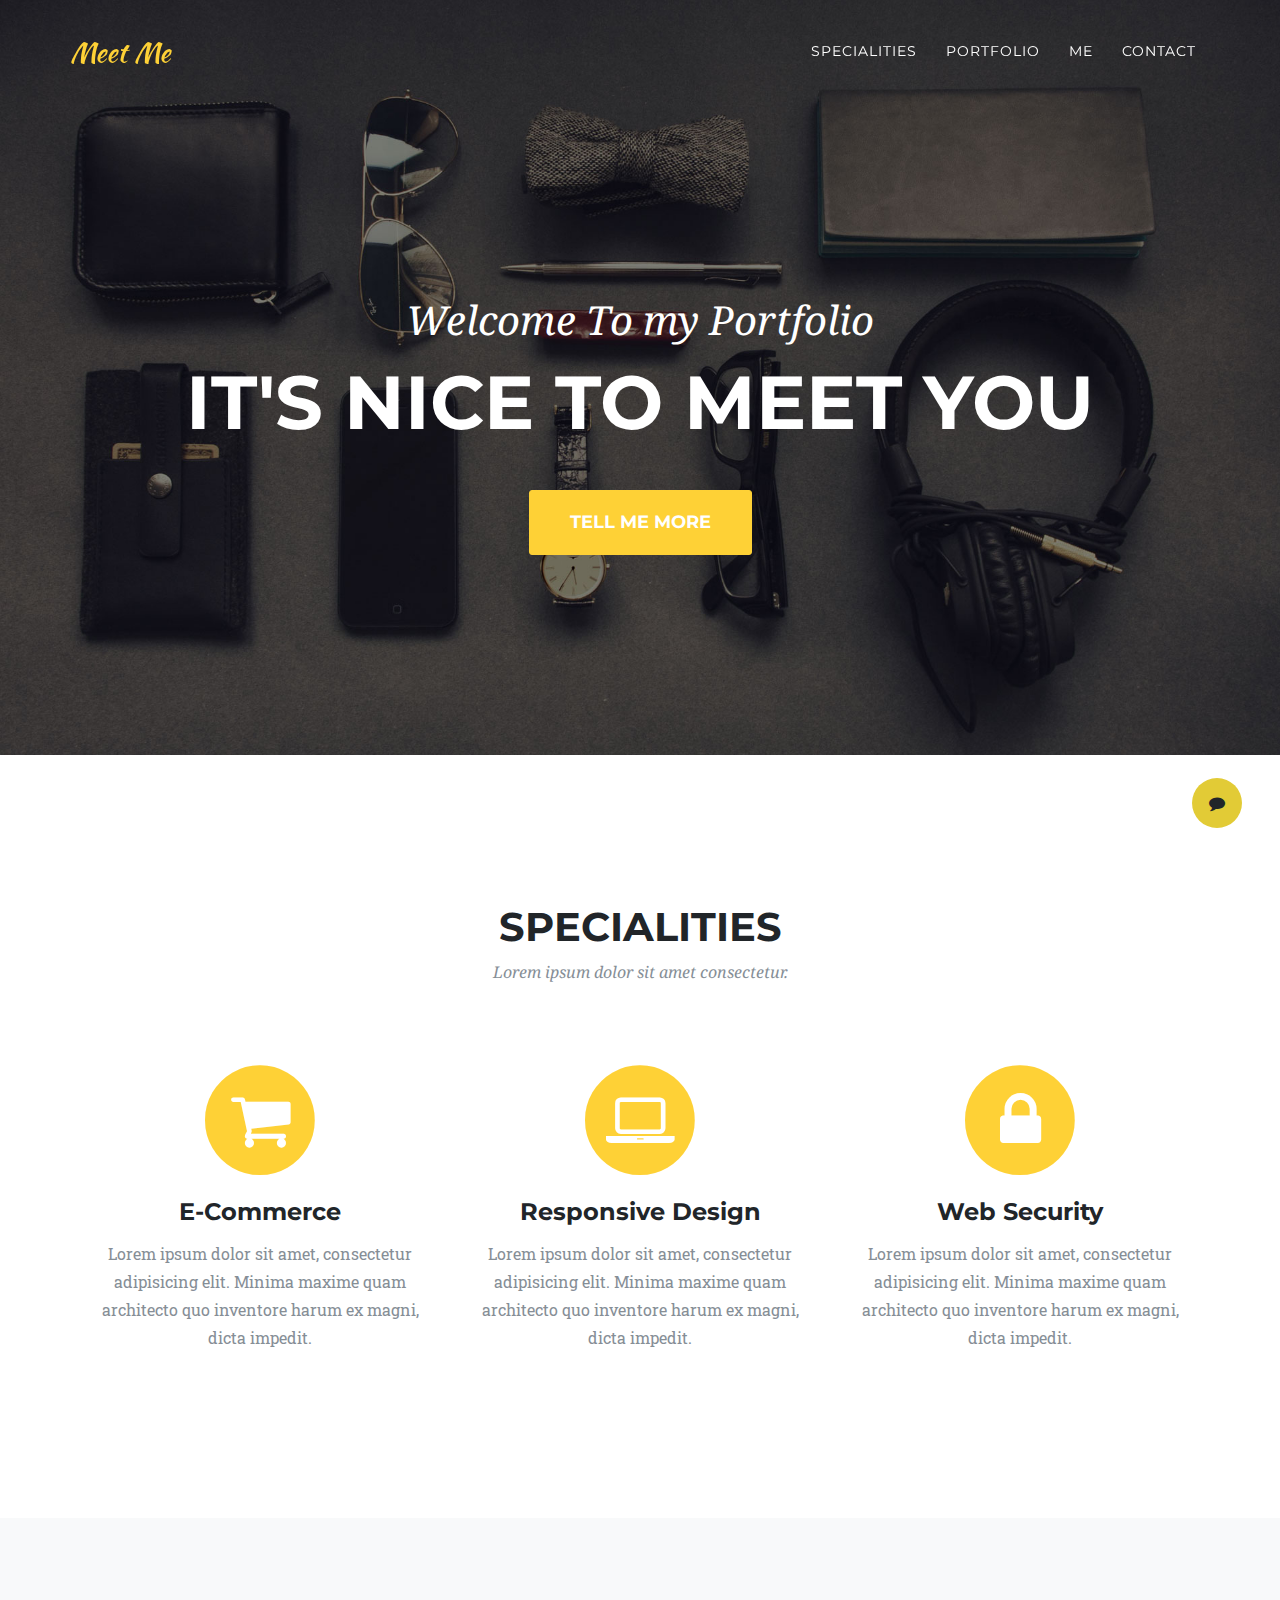
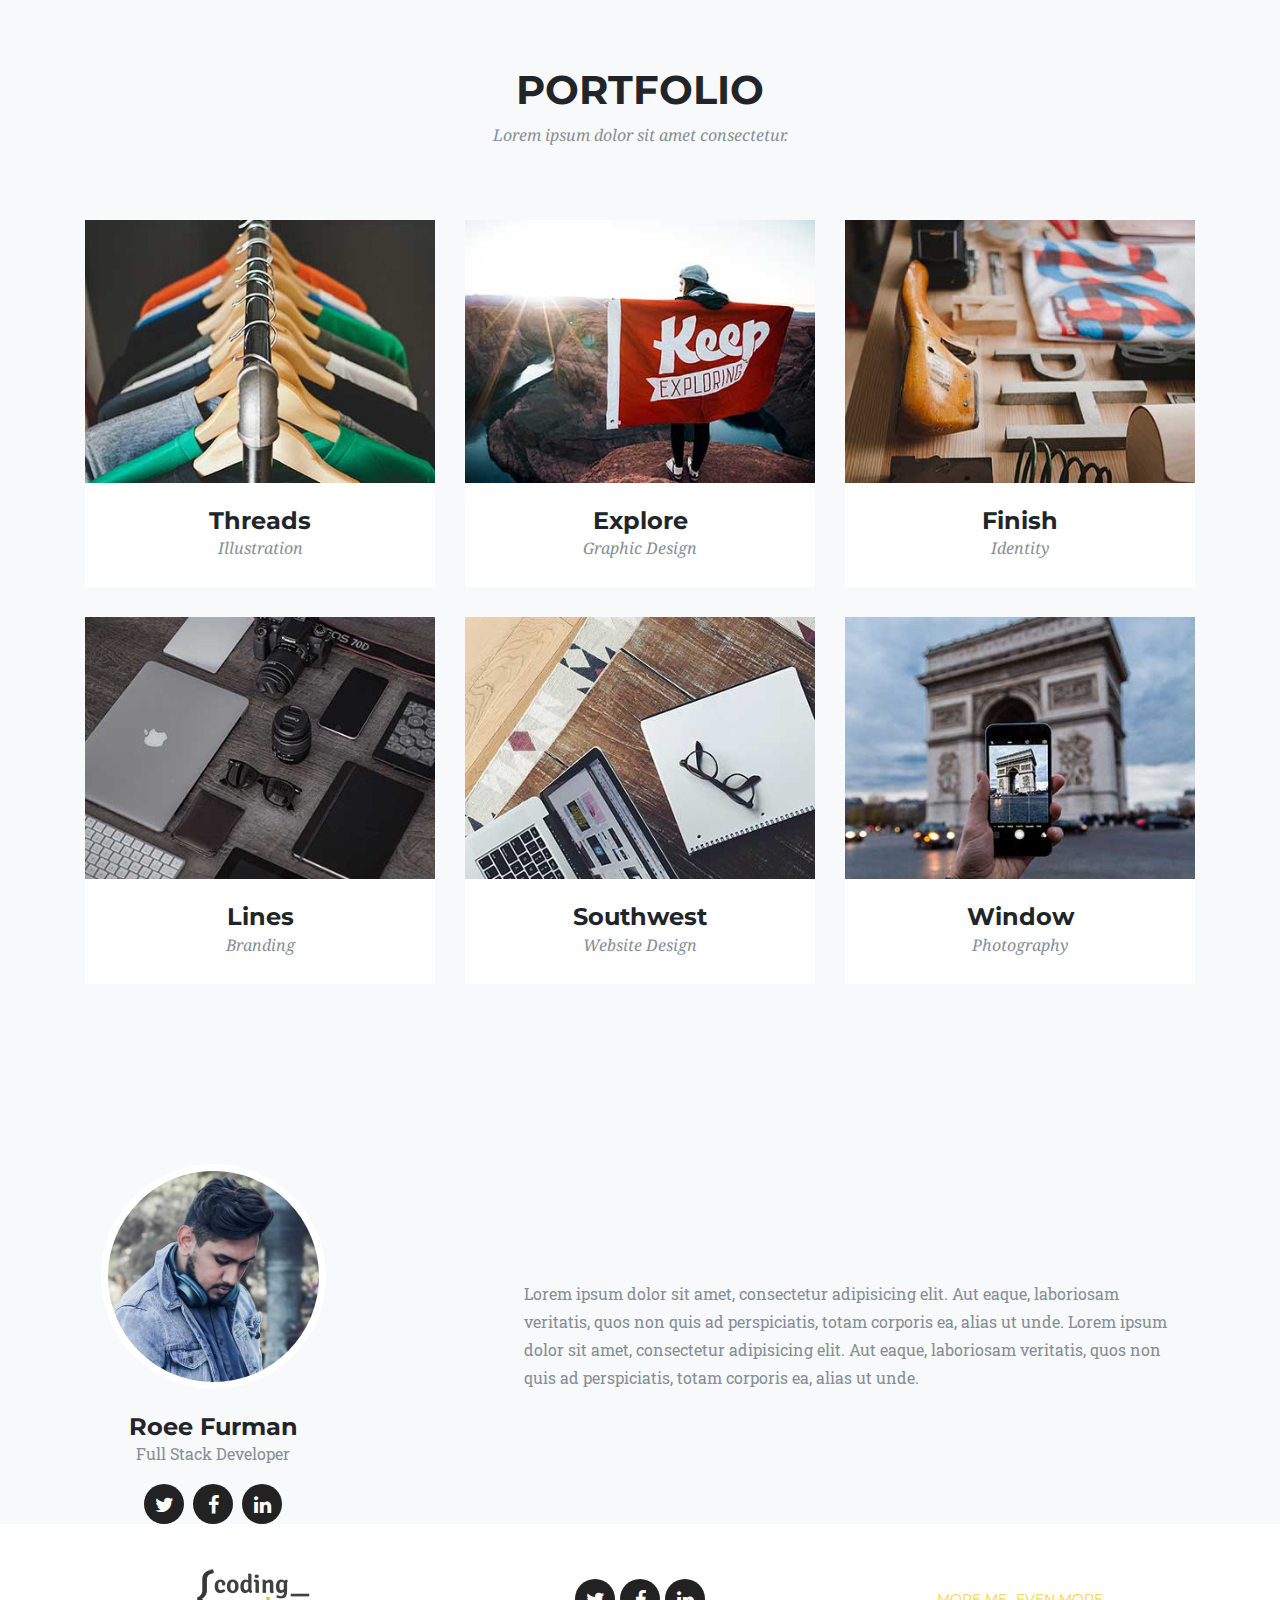
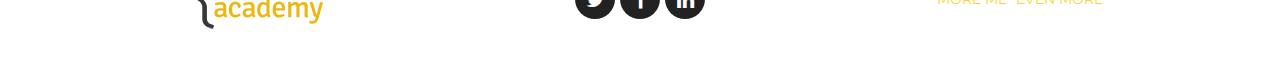
==== commit 7bae8e89: "change position" ====
--- a/index.html
+++ b/index.html
@@ -223,7 +223,7 @@
           <div class="team-member">
             <img class="mx-auto rounded-circle" src="img/team/2.jpg" alt="">
             <h4>Roee Furman</h4>
-            <p class="text-muted">Lead Marketer</p>
+            <p class="text-muted">Full Stack Developer</p>
             <ul class="list-inline social-buttons">
               <li class="list-inline-item">
                 <a href="#">
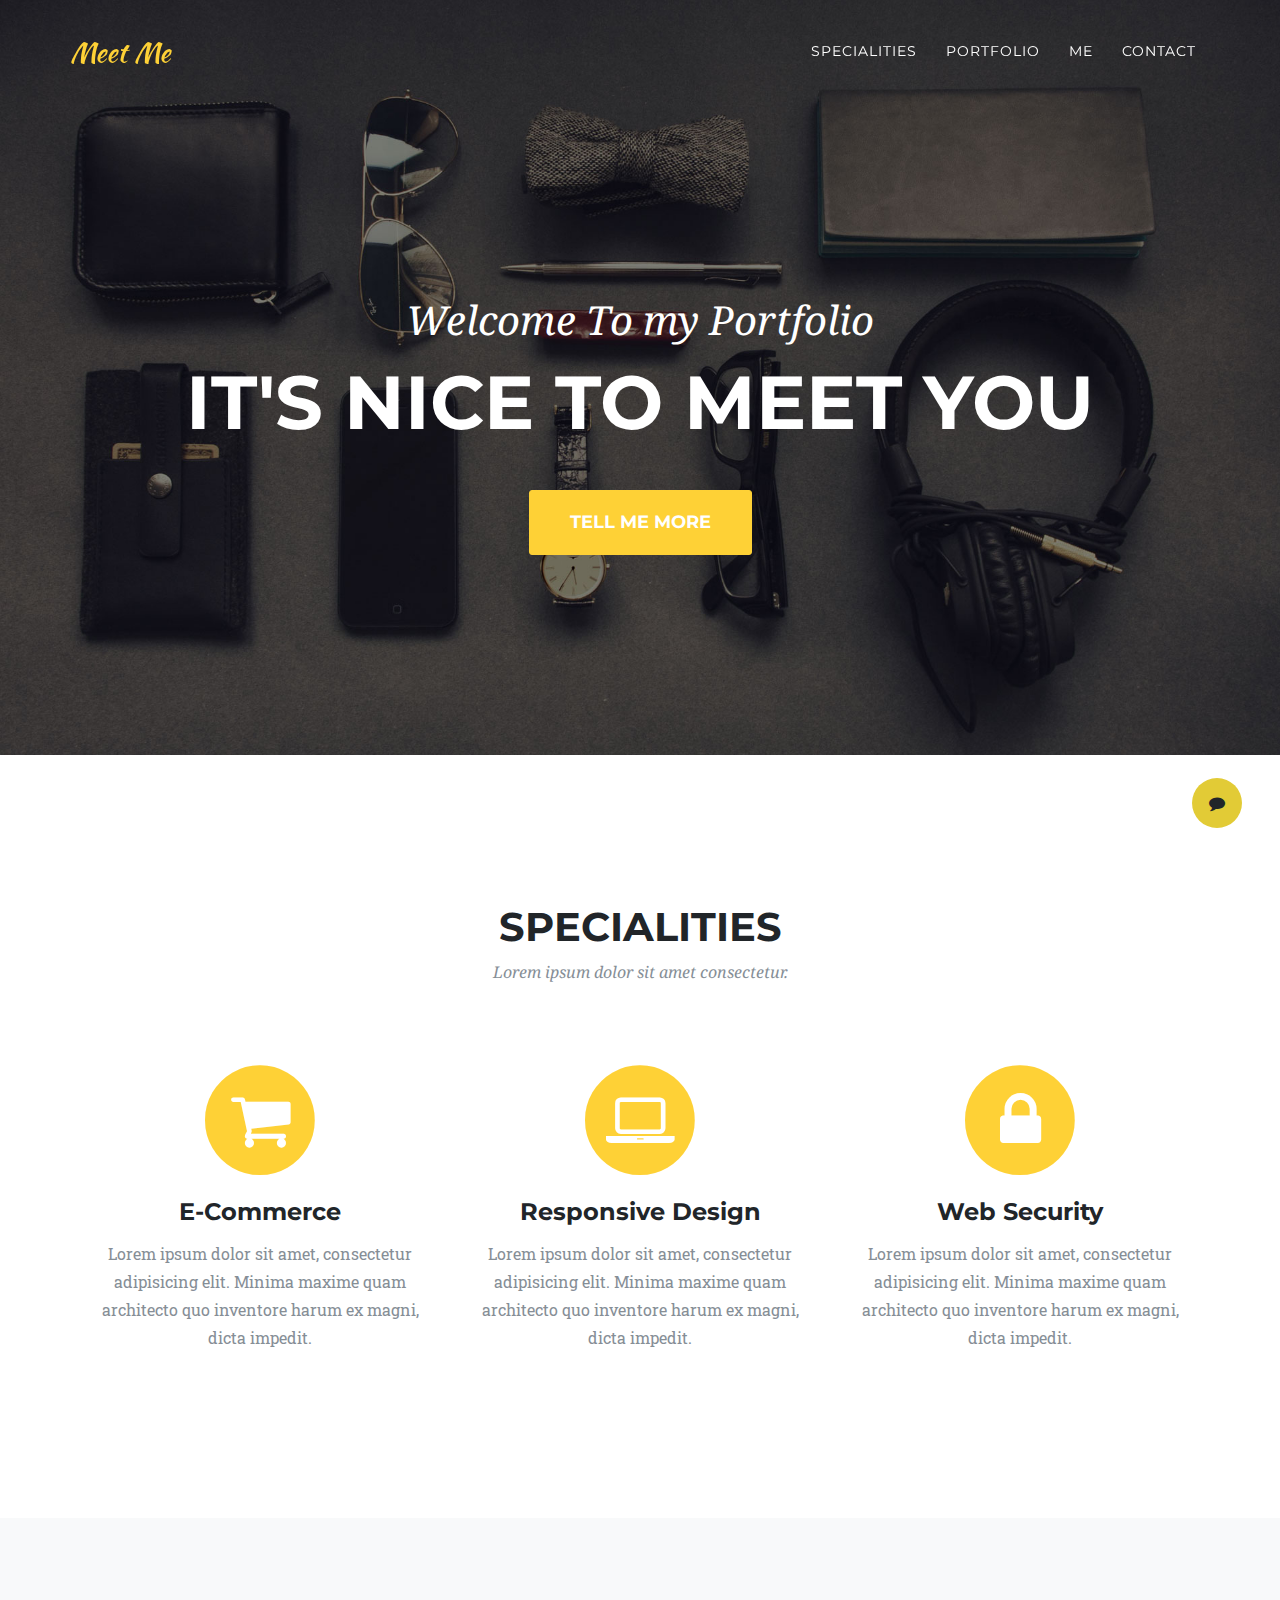
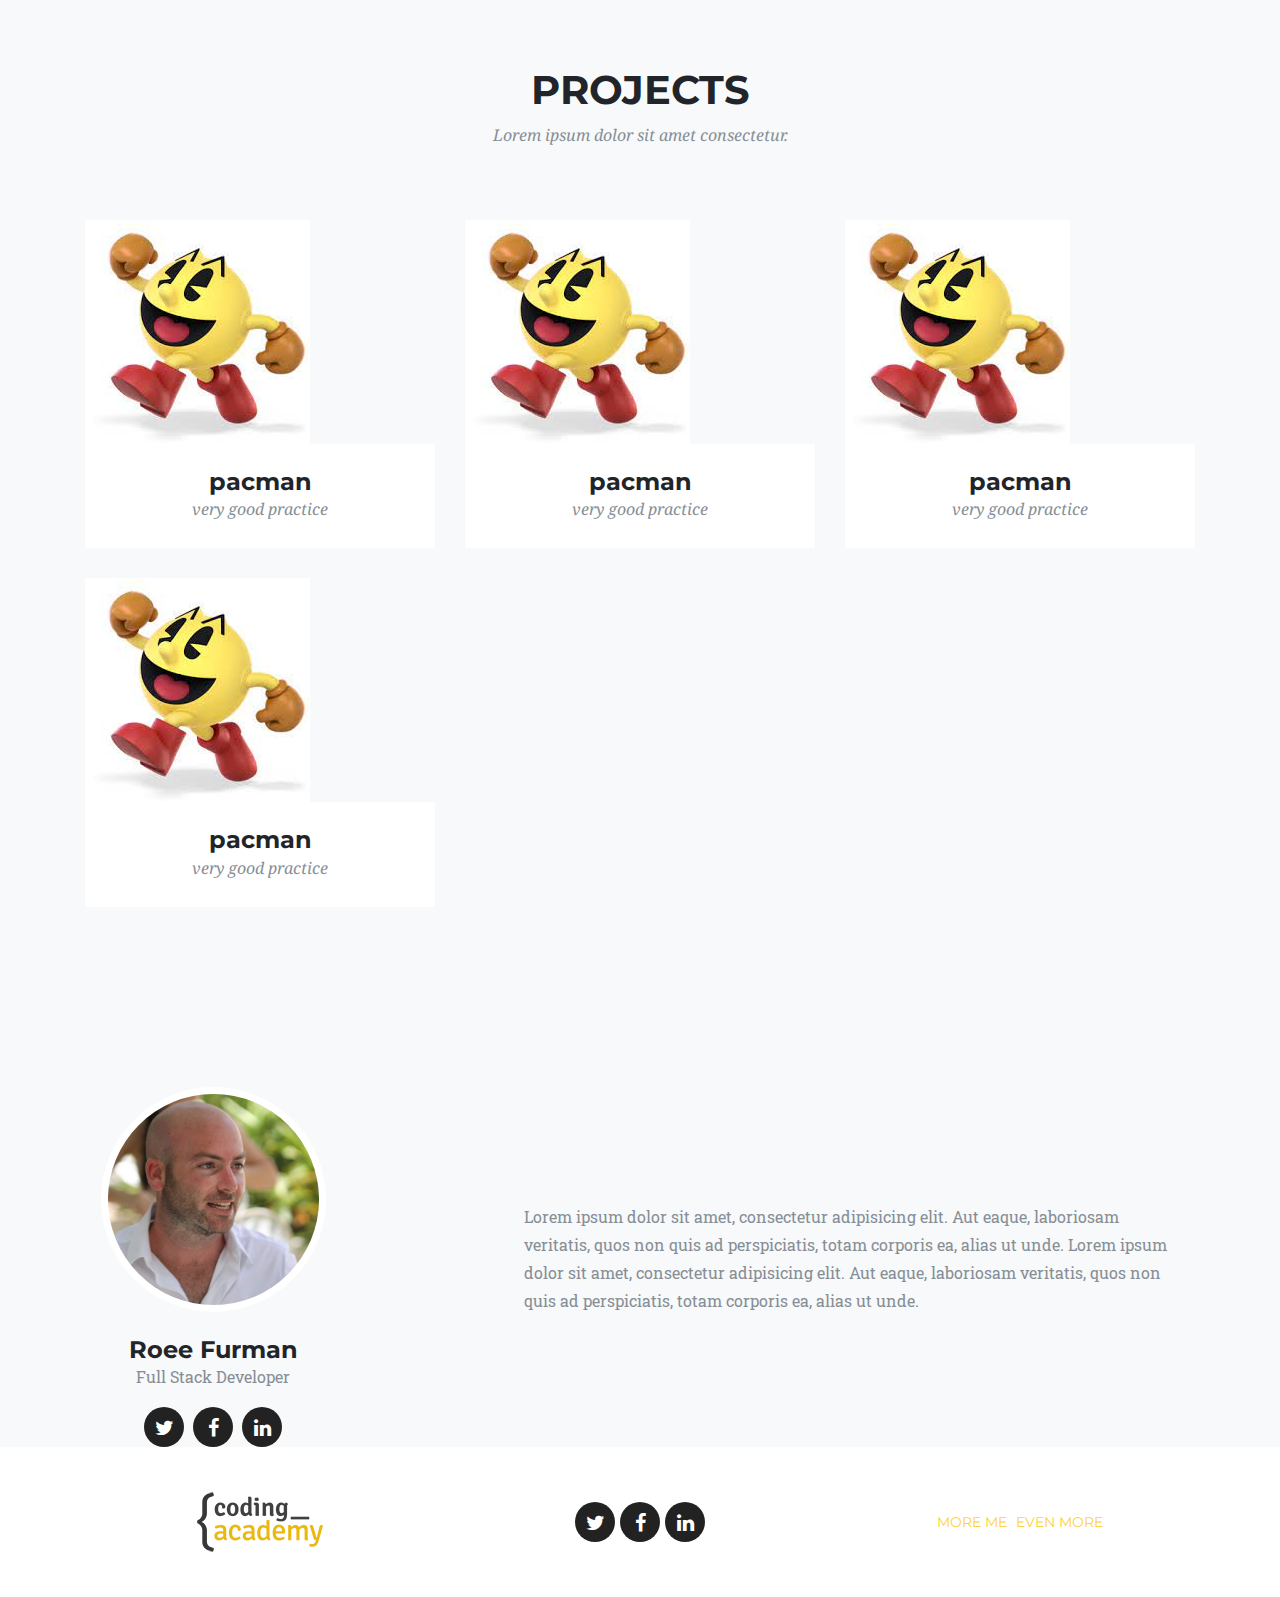
==== commit 703c4b6b: "update 1" ====
--- a/index.html
+++ b/index.html
@@ -8,7 +8,7 @@
   <meta name="description" content="">
   <meta name="author" content="">
 
-  <title>Coding Academy</title>
+  <title>Roee Furman - Coding Academy 2022</title>
 
   <!-- Bootstrap core CSS -->
   <link href="vendor/bootstrap/css/bootstrap.min.css" rel="stylesheet">
@@ -17,7 +17,8 @@
   <link href="vendor/font-awesome/css/font-awesome.min.css" rel="stylesheet" type="text/css">
   <link href="https://fonts.googleapis.com/css?family=Montserrat:400,700" rel="stylesheet" type="text/css">
   <link href='https://fonts.googleapis.com/css?family=Kaushan+Script' rel='stylesheet' type='text/css'>
-  <link href='https://fonts.googleapis.com/css?family=Droid+Serif:400,700,400italic,700italic' rel='stylesheet' type='text/css'>
+  <link href='https://fonts.googleapis.com/css?family=Droid+Serif:400,700,400italic,700italic' rel='stylesheet'
+    type='text/css'>
   <link href='https://fonts.googleapis.com/css?family=Roboto+Slab:400,100,300,700' rel='stylesheet' type='text/css'>
 
   <!-- Custom styles for this template -->
@@ -31,21 +32,22 @@
   </div>
   <aside class="offcanvas-aside">
 
-  <!-- Contact -->
-  <section id="contact">
-    <h4>Contact Me</h4>
-  </section>
-    
+    <!-- Contact -->
+    <section id="contact">
+      <h4>Contact Me</h4>
+    </section>
+
   </aside>
 
   <!-- Navigation -->
   <nav class="navbar navbar-expand-lg navbar-dark fixed-top" id="mainNav">
     <div class="container">
       <a class="navbar-brand js-scroll-trigger" href="#page-top">Meet Me</a>
-      <button class="navbar-toggler navbar-toggler-right" type="button" data-toggle="collapse" data-target="#navbarResponsive"
-        aria-controls="navbarResponsive" aria-expanded="false" aria-label="Toggle navigation">
-          <i class="fa fa-bars"></i>
-        </button>
+      <button class="navbar-toggler navbar-toggler-right" type="button" data-toggle="collapse"
+        data-target="#navbarResponsive" aria-controls="navbarResponsive" aria-expanded="false"
+        aria-label="Toggle navigation">
+        <i class="fa fa-bars"></i>
+      </button>
       <div class="collapse navbar-collapse" id="navbarResponsive">
         <ul class="navbar-nav ml-auto">
           <li class="nav-item">
@@ -88,29 +90,32 @@
       <div class="row text-center">
         <div class="col-md-4">
           <span class="fa-stack fa-4x">
-              <i class="fa fa-circle fa-stack-2x text-primary"></i>
-              <i class="fa fa-shopping-cart fa-stack-1x fa-inverse"></i>
-            </span>
+            <i class="fa fa-circle fa-stack-2x text-primary"></i>
+            <i class="fa fa-shopping-cart fa-stack-1x fa-inverse"></i>
+          </span>
           <h4 class="service-heading">E-Commerce</h4>
-          <p class="text-muted">Lorem ipsum dolor sit amet, consectetur adipisicing elit. Minima maxime quam architecto quo inventore harum ex
+          <p class="text-muted">Lorem ipsum dolor sit amet, consectetur adipisicing elit. Minima maxime quam architecto
+            quo inventore harum ex
             magni, dicta impedit.</p>
         </div>
         <div class="col-md-4">
           <span class="fa-stack fa-4x">
-              <i class="fa fa-circle fa-stack-2x text-primary"></i>
-              <i class="fa fa-laptop fa-stack-1x fa-inverse"></i>
-            </span>
+            <i class="fa fa-circle fa-stack-2x text-primary"></i>
+            <i class="fa fa-laptop fa-stack-1x fa-inverse"></i>
+          </span>
           <h4 class="service-heading">Responsive Design</h4>
-          <p class="text-muted">Lorem ipsum dolor sit amet, consectetur adipisicing elit. Minima maxime quam architecto quo inventore harum ex
+          <p class="text-muted">Lorem ipsum dolor sit amet, consectetur adipisicing elit. Minima maxime quam architecto
+            quo inventore harum ex
             magni, dicta impedit.</p>
         </div>
         <div class="col-md-4">
           <span class="fa-stack fa-4x">
-              <i class="fa fa-circle fa-stack-2x text-primary"></i>
-              <i class="fa fa-lock fa-stack-1x fa-inverse"></i>
-            </span>
+            <i class="fa fa-circle fa-stack-2x text-primary"></i>
+            <i class="fa fa-lock fa-stack-1x fa-inverse"></i>
+          </span>
           <h4 class="service-heading">Web Security</h4>
-          <p class="text-muted">Lorem ipsum dolor sit amet, consectetur adipisicing elit. Minima maxime quam architecto quo inventore harum ex
+          <p class="text-muted">Lorem ipsum dolor sit amet, consectetur adipisicing elit. Minima maxime quam architecto
+            quo inventore harum ex
             magni, dicta impedit.</p>
         </div>
       </div>
@@ -122,12 +127,14 @@
     <div class="container">
       <div class="row">
         <div class="col-lg-12 text-center">
-          <h2 class="section-heading">Portfolio</h2>
+          <h2 class="section-heading">PROJECTS</h2>
           <h3 class="section-subheading text-muted">Lorem ipsum dolor sit amet consectetur.</h3>
         </div>
       </div>
-      <div class="row">
-        <div class="col-md-4 col-sm-6 portfolio-item">
+      <div class="row projects-row">
+      </div>
+
+        <!-- <div class="col-md-4 col-sm-6 portfolio-item">
           <a class="portfolio-link" data-toggle="modal" href="#portfolioModal1">
             <div class="portfolio-hover">
               <div class="portfolio-hover-content">
@@ -137,11 +144,11 @@
             <img class="img-fluid" src="img/portfolio/01-thumbnail.jpg" alt="">
           </a>
           <div class="portfolio-caption">
-            <h4>Threads</h4>
+            <h4>Pacman</h4>
             <p class="text-muted">Illustration</p>
           </div>
-        </div>
-        <div class="col-md-4 col-sm-6 portfolio-item">
+        </div> -->
+        <!-- <div class="col-md-4 col-sm-6 portfolio-item">
           <a class="portfolio-link" data-toggle="modal" href="#portfolioModal2">
             <div class="portfolio-hover">
               <div class="portfolio-hover-content">
@@ -154,8 +161,8 @@
             <h4>Explore</h4>
             <p class="text-muted">Graphic Design</p>
           </div>
-        </div>
-        <div class="col-md-4 col-sm-6 portfolio-item">
+        </div> -->
+        <!-- <div class="col-md-4 col-sm-6 portfolio-item">
           <a class="portfolio-link" data-toggle="modal" href="#portfolioModal3">
             <div class="portfolio-hover">
               <div class="portfolio-hover-content">
@@ -209,7 +216,7 @@
           <div class="portfolio-caption">
             <h4>Window</h4>
             <p class="text-muted">Photography</p>
-          </div>
+          </div> -->
         </div>
       </div>
     </div>
@@ -218,37 +225,39 @@
 
   <!-- Me -->
   <section class="bg-light" id="me" style="padding: 0px;">
-      <div class="row">
-        <div class="col-sm-4">
-          <div class="team-member">
-            <img class="mx-auto rounded-circle" src="img/team/2.jpg" alt="">
-            <h4>Roee Furman</h4>
-            <p class="text-muted">Full Stack Developer</p>
-            <ul class="list-inline social-buttons">
-              <li class="list-inline-item">
-                <a href="#">
-                    <i class="fa fa-twitter"></i>
-                  </a>
-              </li>
-              <li class="list-inline-item">
-                <a href="#">
-                    <i class="fa fa-facebook"></i>
-                  </a>
-              </li>
-              <li class="list-inline-item">
-                <a href="#">
-                    <i class="fa fa-linkedin"></i>
-                  </a>
-              </li>
-            </ul>
-          </div>
-        </div>
-        <div class="col-sm-8 flex-align-center">
-            <p class="large text-muted  about-description">Lorem ipsum dolor sit amet, consectetur adipisicing elit. Aut eaque, laboriosam veritatis, quos non quis ad perspiciatis,
-                totam corporis ea, alias ut unde. Lorem ipsum dolor sit amet, consectetur adipisicing elit. Aut eaque, laboriosam veritatis, quos non quis ad perspiciatis,
-                totam corporis ea, alias ut unde.</p>    
-        </div>
-      </div>
+    <div class="row">
+      <div class="col-sm-4">
+        <div class="team-member">
+          <img class="mx-auto rounded-circle" src="img/about/profilePic.jfif" alt="">
+          <h4>Roee Furman</h4>
+          <p class="text-muted">Full Stack Developer</p>
+          <ul class="list-inline social-buttons">
+            <li class="list-inline-item">
+              <a href="#">
+                <i class="fa fa-twitter"></i>
+              </a>
+            </li>
+            <li class="list-inline-item">
+              <a target="_blank" href="https://www.facebook.com/roee.furman/">
+                <i class="fa fa-facebook"></i>
+              </a>
+            </li>
+            <li class="list-inline-item">
+              <a target="_blank" href="https://www.linkedin.com/in/roee-furman-16164711a/">
+                <i class="fa fa-linkedin"></i>
+              </a>
+            </li>
+          </ul>
+        </div>
+      </div>
+      <div class="col-sm-8 flex-align-center">
+        <p class="large text-muted  about-description">Lorem ipsum dolor sit amet, consectetur adipisicing elit. Aut
+          eaque, laboriosam veritatis, quos non quis ad perspiciatis,
+          totam corporis ea, alias ut unde. Lorem ipsum dolor sit amet, consectetur adipisicing elit. Aut eaque,
+          laboriosam veritatis, quos non quis ad perspiciatis,
+          totam corporis ea, alias ut unde.</p>
+      </div>
+    </div>
   </section>
 
 
@@ -265,23 +274,23 @@
           <ul class="list-inline social-buttons flex-align-center">
             <li class="list-inline-item">
               <a href="#">
-                  <i class="fa fa-twitter"></i>
-                </a>
+                <i class="fa fa-twitter"></i>
+              </a>
             </li>
             <li class="list-inline-item flex-align-center">
               <a href="#">
-                  <i class="fa fa-facebook"></i>
-                </a>
+                <i class="fa fa-facebook"></i>
+              </a>
             </li>
             <li class="list-inline-item">
               <a href="#">
-                  <i class="fa fa-linkedin"></i>
-                </a>
+                <i class="fa fa-linkedin"></i>
+              </a>
             </li>
           </ul>
         </div>
         <div class="col-md-4 flex-align-center">
-            <ul class="list-inline quicklinks">
+          <ul class="list-inline quicklinks">
             <li class="list-inline-item">
               <a href="#">More Me</a>
             </li>
@@ -313,8 +322,10 @@
                 <h2>Project Name</h2>
                 <p class="item-intro text-muted">Lorem ipsum dolor sit amet consectetur.</p>
                 <img class="img-fluid d-block mx-auto" src="img/portfolio/01-full.jpg" alt="">
-                <p>Use this area to describe your project. Lorem ipsum dolor sit amet, consectetur adipisicing elit. Est blanditiis
-                  dolorem culpa incidunt minus dignissimos deserunt repellat aperiam quasi sunt officia expedita beatae cupiditate,
+                <p>Use this area to describe your project. Lorem ipsum dolor sit amet, consectetur adipisicing elit. Est
+                  blanditiis
+                  dolorem culpa incidunt minus dignissimos deserunt repellat aperiam quasi sunt officia expedita beatae
+                  cupiditate,
                   maiores repudiandae, nostrum, reiciendis facere nemo!</p>
                 <ul class="list-inline">
                   <li>Date: January 2017</li>
@@ -322,8 +333,8 @@
                   <li>Category: Illustration</li>
                 </ul>
                 <button class="btn btn-primary" data-dismiss="modal" type="button">
-                    <i class="fa fa-times"></i>
-                    Close Project</button>
+                  <i class="fa fa-times"></i>
+                  Close Project</button>
               </div>
             </div>
           </div>
@@ -332,7 +343,29 @@
     </div>
   </div>
 
-  <!-- Modal 2 -->
+
+  <!-- Bootstrap core JavaScript -->
+  <script src="vendor/jquery/jquery.min.js"></script>
+  <script src="vendor/popper/popper.min.js"></script>
+  <script src="vendor/bootstrap/js/bootstrap.min.js"></script>
+
+  <!-- Plugin JavaScript -->
+  <script src="vendor/jquery-easing/jquery.easing.min.js"></script>
+
+  <!-- Custom scripts for this template -->
+  <script src="js/gallery-service.js"></script>
+  <script src="js/gallery-controler.js"></script>
+  <script src="js/ca-gallery.js"></script>
+  <script src="js/offCanvas.js"></script>
+
+
+</body>
+
+</html>
+
+
+
+<!-- Modal 2
   <div class="portfolio-modal modal fade" id="portfolioModal2" tabindex="-1" role="dialog" aria-hidden="true">
     <div class="modal-dialog">
       <div class="modal-content">
@@ -345,9 +378,9 @@
           <div class="row">
             <div class="col-lg-8 mx-auto">
               <div class="modal-body">
-                <!-- Project Details Go Here -->
-                <h2>Project Name</h2>
-                <p class="item-intro text-muted">Lorem ipsum dolor sit amet consectetur.</p>
+                <! Project Details Go Here -->
+<!-- <h2>Project Name</h2> -->
+<!-- <p class="item-intro text-muted">Lorem ipsum dolor sit amet consectetur.</p>
                 <img class="img-fluid d-block mx-auto" src="img/portfolio/02-full.jpg" alt="">
                 <p>Use this area to describe your project. Lorem ipsum dolor sit amet, consectetur adipisicing elit. Est blanditiis
                   dolorem culpa incidunt minus dignissimos deserunt repellat aperiam quasi sunt officia expedita beatae cupiditate,
@@ -366,10 +399,10 @@
         </div>
       </div>
     </div>
-  </div>
-
-  <!-- Modal 3 -->
-  <div class="portfolio-modal modal fade" id="portfolioModal3" tabindex="-1" role="dialog" aria-hidden="true">
+  </div> -->
+
+<!-- Modal 3 -->
+<!-- <div class="portfolio-modal modal fade" id="portfolioModal3" tabindex="-1" role="dialog" aria-hidden="true">
     <div class="modal-dialog">
       <div class="modal-content">
         <div class="close-modal" data-dismiss="modal">
@@ -380,9 +413,9 @@
         <div class="container">
           <div class="row">
             <div class="col-lg-8 mx-auto">
-              <div class="modal-body">
-                <!-- Project Details Go Here -->
-                <h2>Project Name</h2>
+              <div class="modal-body"> -->
+<!-- Project Details Go Here -->
+<!-- <h2>Project Name</h2>
                 <p class="item-intro text-muted">Lorem ipsum dolor sit amet consectetur.</p>
                 <img class="img-fluid d-block mx-auto" src="img/portfolio/03-full.jpg" alt="">
                 <p>Use this area to describe your project. Lorem ipsum dolor sit amet, consectetur adipisicing elit. Est blanditiis
@@ -401,11 +434,11 @@
           </div>
         </div>
       </div>
-    </div>
-  </div>
-
-  <!-- Modal 4 -->
-  <div class="portfolio-modal modal fade" id="portfolioModal4" tabindex="-1" role="dialog" aria-hidden="true">
+    </div> -->
+<!-- </div> -->
+
+<!-- Modal 4 -->
+<!-- <div class="portfolio-modal modal fade" id="portfolioModal4" tabindex="-1" role="dialog" aria-hidden="true">
     <div class="modal-dialog">
       <div class="modal-content">
         <div class="close-modal" data-dismiss="modal">
@@ -416,9 +449,9 @@
         <div class="container">
           <div class="row">
             <div class="col-lg-8 mx-auto">
-              <div class="modal-body">
-                <!-- Project Details Go Here -->
-                <h2>Project Name</h2>
+              <div class="modal-body"> -->
+<!-- Project Details Go Here -->
+<!-- <h2>Project Name</h2>
                 <p class="item-intro text-muted">Lorem ipsum dolor sit amet consectetur.</p>
                 <img class="img-fluid d-block mx-auto" src="img/portfolio/04-full.jpg" alt="">
                 <p>Use this area to describe your project. Lorem ipsum dolor sit amet, consectetur adipisicing elit. Est blanditiis
@@ -438,10 +471,10 @@
         </div>
       </div>
     </div>
-  </div>
-
-  <!-- Modal 5 -->
-  <div class="portfolio-modal modal fade" id="portfolioModal5" tabindex="-1" role="dialog" aria-hidden="true">
+  </div> -->
+
+<!-- Modal 5 -->
+<!-- <div class="portfolio-modal modal fade" id="portfolioModal5" tabindex="-1" role="dialog" aria-hidden="true">
     <div class="modal-dialog">
       <div class="modal-content">
         <div class="close-modal" data-dismiss="modal">
@@ -452,9 +485,9 @@
         <div class="container">
           <div class="row">
             <div class="col-lg-8 mx-auto">
-              <div class="modal-body">
-                <!-- Project Details Go Here -->
-                <h2>Project Name</h2>
+              <div class="modal-body"> -->
+<!-- Project Details Go Here -->
+<!-- <h2>Project Name</h2>
                 <p class="item-intro text-muted">Lorem ipsum dolor sit amet consectetur.</p>
                 <img class="img-fluid d-block mx-auto" src="img/portfolio/05-full.jpg" alt="">
                 <p>Use this area to describe your project. Lorem ipsum dolor sit amet, consectetur adipisicing elit. Est blanditiis
@@ -474,10 +507,10 @@
         </div>
       </div>
     </div>
-  </div>
-
-  <!-- Modal 6 -->
-  <div class="portfolio-modal modal fade" id="portfolioModal6" tabindex="-1" role="dialog" aria-hidden="true">
+  </div> -->
+
+<!-- Modal 6 -->
+<!-- <div class="portfolio-modal modal fade" id="portfolioModal6" tabindex="-1" role="dialog" aria-hidden="true">
     <div class="modal-dialog">
       <div class="modal-content">
         <div class="close-modal" data-dismiss="modal">
@@ -488,9 +521,9 @@
         <div class="container">
           <div class="row">
             <div class="col-lg-8 mx-auto">
-              <div class="modal-body">
-                <!-- Project Details Go Here -->
-                <h2>Project Name</h2>
+              <div class="modal-body"> -->
+<!-- Project Details Go Here -->
+<!-- <h2>Project Name</h2>
                 <p class="item-intro text-muted">Lorem ipsum dolor sit amet consectetur.</p>
                 <img class="img-fluid d-block mx-auto" src="img/portfolio/06-full.jpg" alt="">
                 <p>Use this area to describe your project. Lorem ipsum dolor sit amet, consectetur adipisicing elit. Est blanditiis
@@ -510,22 +543,4 @@
         </div>
       </div>
     </div>
-  </div>
-
-  <!-- Bootstrap core JavaScript -->
-  <script src="vendor/jquery/jquery.min.js"></script>
-  <script src="vendor/popper/popper.min.js"></script>
-  <script src="vendor/bootstrap/js/bootstrap.min.js"></script>
-
-  <!-- Plugin JavaScript -->
-  <script src="vendor/jquery-easing/jquery.easing.min.js"></script>
-
-  <!-- Custom scripts for this template -->
-  <script src="js/ca-gallery.js"></script>
-  <script src="js/offCanvas.js"></script>
-  <script src="js/main.js"></script>
-
-
-</body>
-
-</html>+  </div>  -->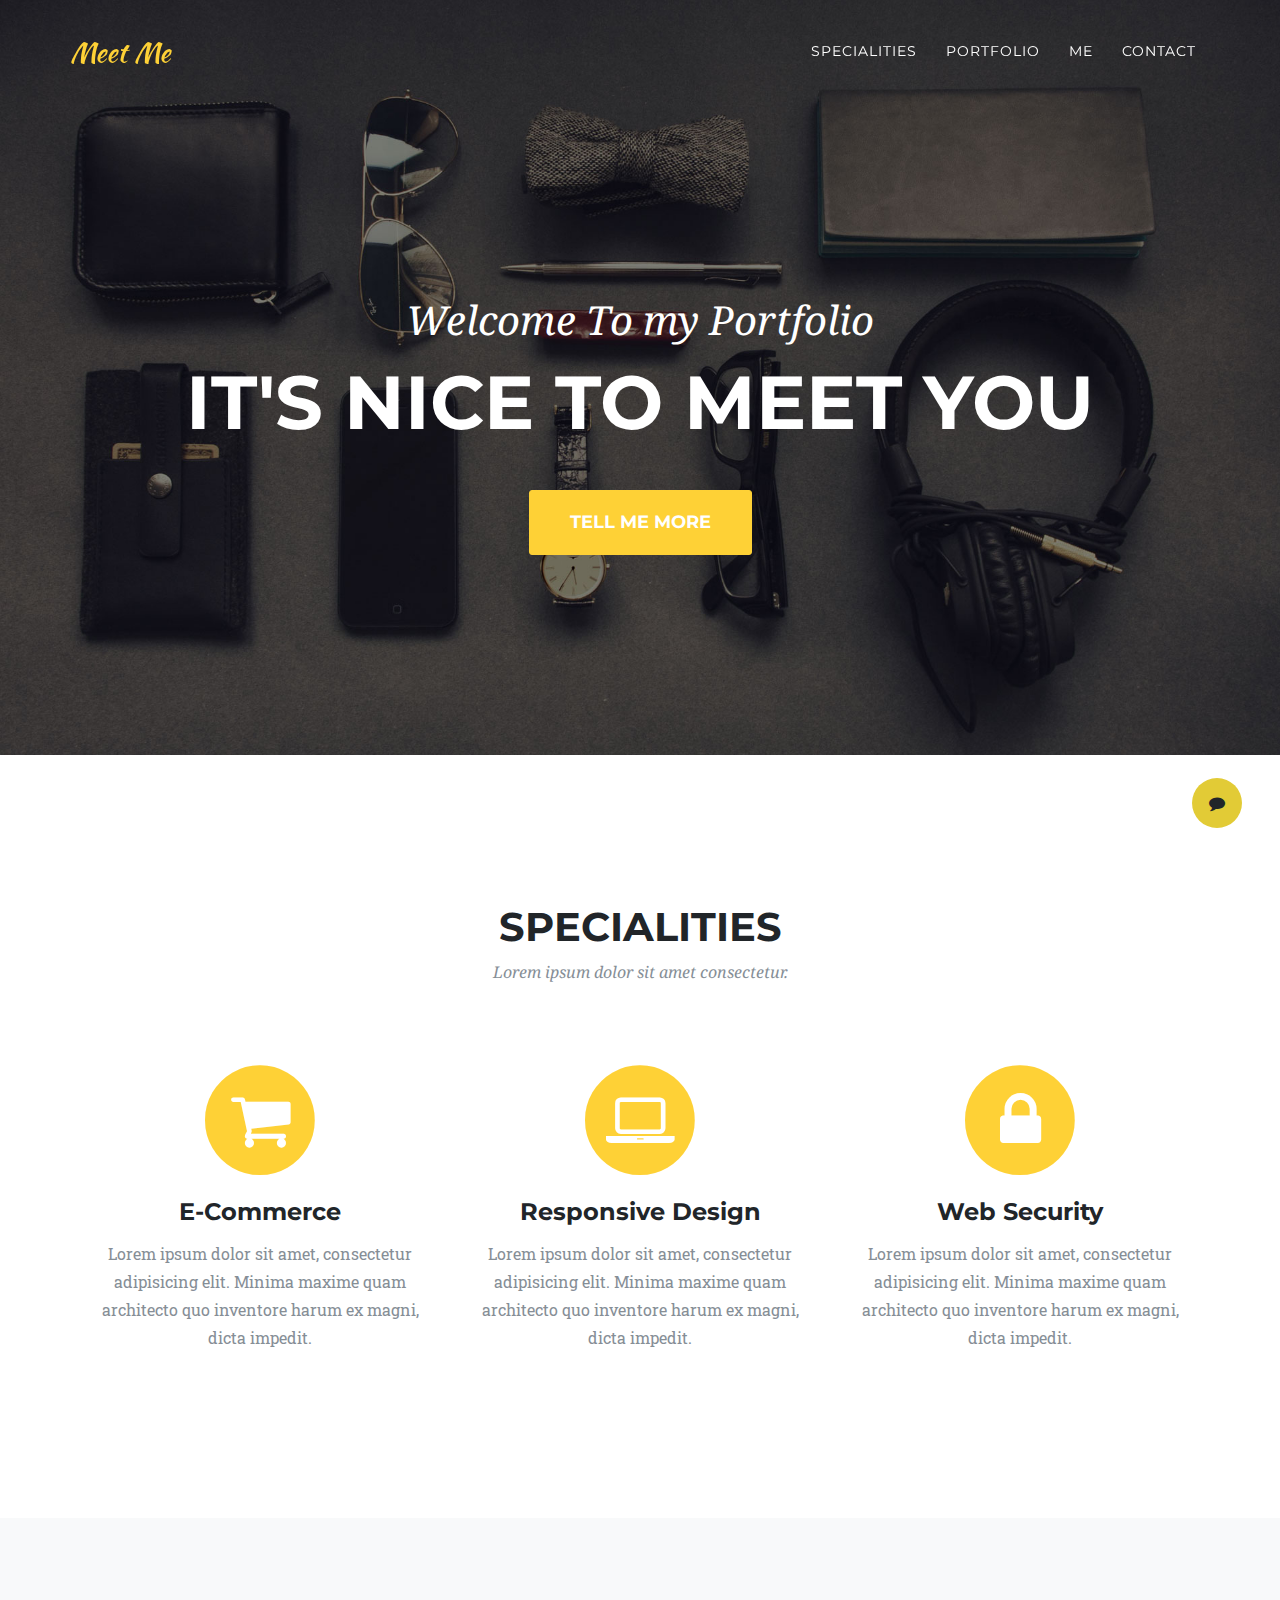
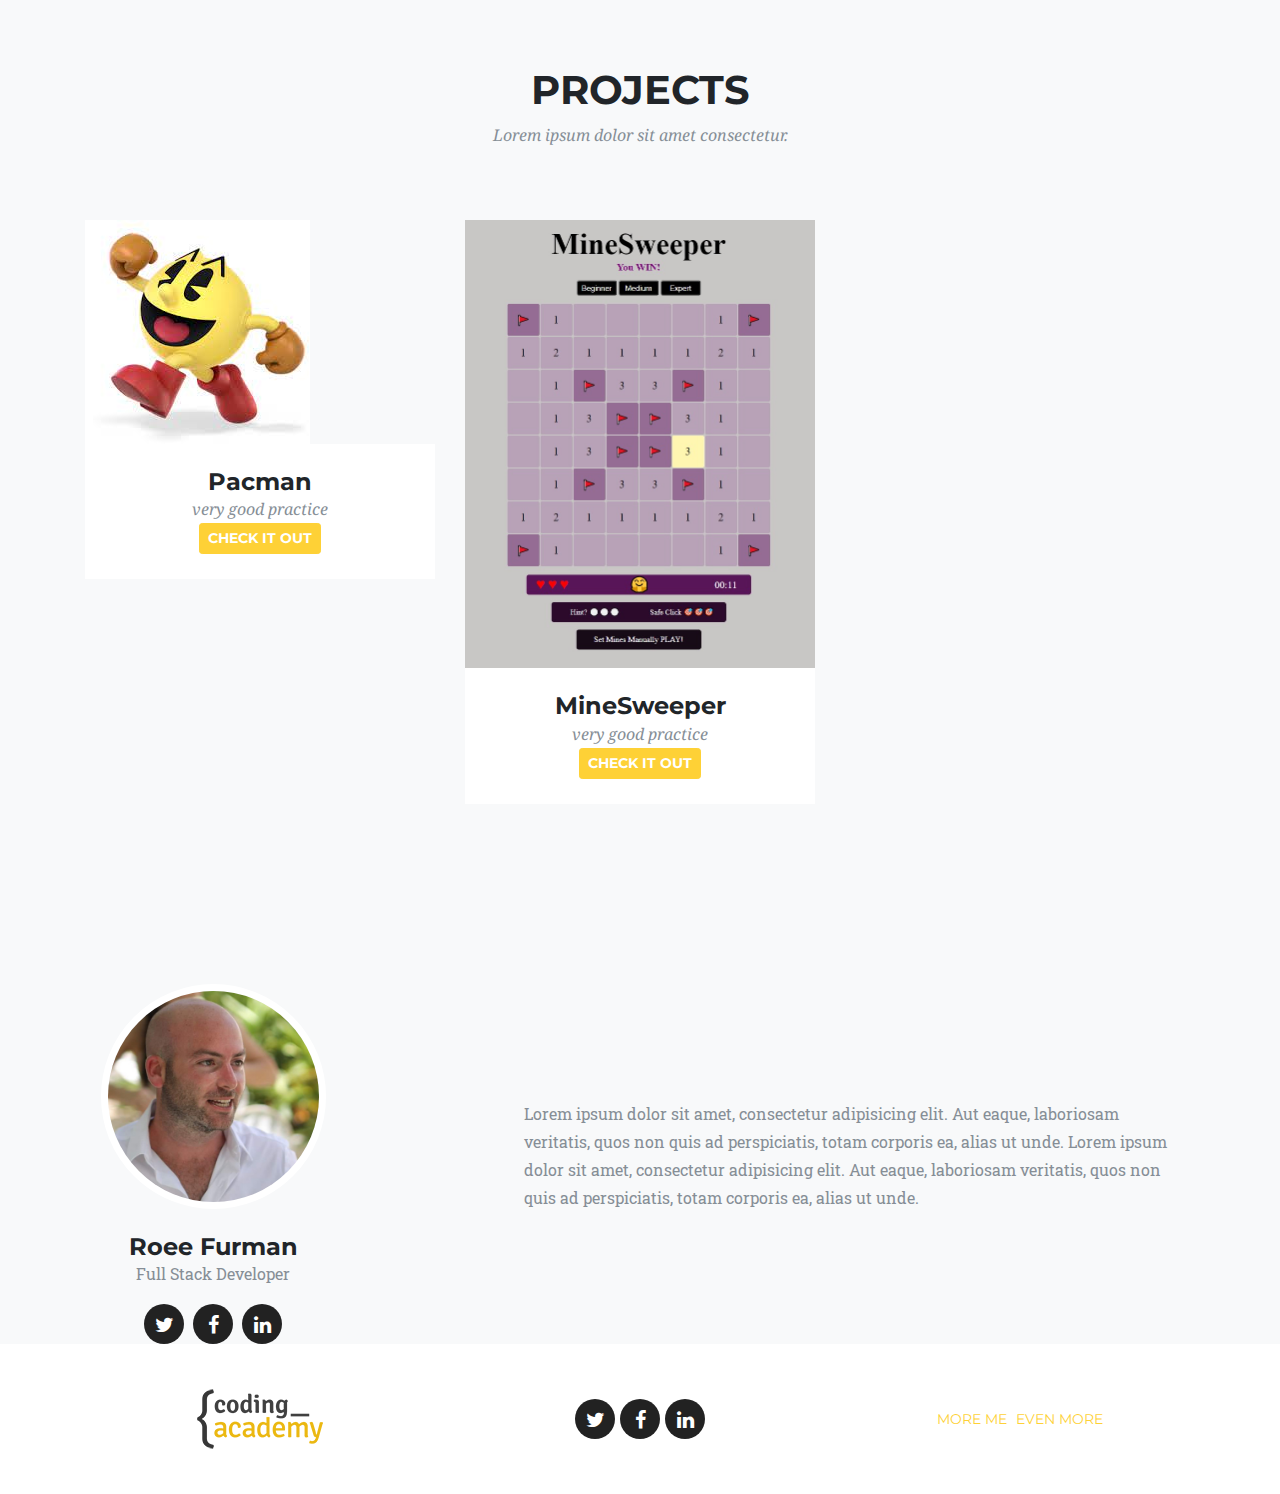
==== commit 46cddcef: "update projet" ====
--- a/index.html
+++ b/index.html
@@ -35,6 +35,22 @@
     <!-- Contact -->
     <section id="contact">
       <h4>Contact Me</h4>
+
+      <div class="mb-3">
+        <label for="exampleFormControlInput1" class="form-label">Email address</label>
+        <input type="email" class="form-control" id="exampleFormControlInput1" placeholder="name@example.com">
+      </div>
+      <div class="mb-3">
+        <label for="exampleFormControlInput1" class="form-label">Subject</label>
+        <input type="email" class="form-control subject-value" id="exampleFormControlInput1" placeholder="Type subject here">
+      </div>
+      <div class="mb-3">
+        <label for="exampleFormControlTextarea1" class="form-label">Messege Body:</label>
+        <textarea class="form-control body-value" id="exampleFormControlTextarea1" rows="3" placeholder="Type massege text here"></textarea>
+      </div>
+
+      <button type="button" class="btn btn-warning" onclick="onSubmit()">Submit</button>
+
     </section>
 
   </aside>
@@ -134,91 +150,8 @@
       <div class="row projects-row">
       </div>
 
-        <!-- <div class="col-md-4 col-sm-6 portfolio-item">
-          <a class="portfolio-link" data-toggle="modal" href="#portfolioModal1">
-            <div class="portfolio-hover">
-              <div class="portfolio-hover-content">
-                <i class="fa fa-plus fa-3x"></i>
-              </div>
-            </div>
-            <img class="img-fluid" src="img/portfolio/01-thumbnail.jpg" alt="">
-          </a>
-          <div class="portfolio-caption">
-            <h4>Pacman</h4>
-            <p class="text-muted">Illustration</p>
-          </div>
-        </div> -->
-        <!-- <div class="col-md-4 col-sm-6 portfolio-item">
-          <a class="portfolio-link" data-toggle="modal" href="#portfolioModal2">
-            <div class="portfolio-hover">
-              <div class="portfolio-hover-content">
-                <i class="fa fa-plus fa-3x"></i>
-              </div>
-            </div>
-            <img class="img-fluid" src="img/portfolio/02-thumbnail.jpg" alt="">
-          </a>
-          <div class="portfolio-caption">
-            <h4>Explore</h4>
-            <p class="text-muted">Graphic Design</p>
-          </div>
-        </div> -->
-        <!-- <div class="col-md-4 col-sm-6 portfolio-item">
-          <a class="portfolio-link" data-toggle="modal" href="#portfolioModal3">
-            <div class="portfolio-hover">
-              <div class="portfolio-hover-content">
-                <i class="fa fa-plus fa-3x"></i>
-              </div>
-            </div>
-            <img class="img-fluid" src="img/portfolio/03-thumbnail.jpg" alt="">
-          </a>
-          <div class="portfolio-caption">
-            <h4>Finish</h4>
-            <p class="text-muted">Identity</p>
-          </div>
-        </div>
-        <div class="col-md-4 col-sm-6 portfolio-item">
-          <a class="portfolio-link" data-toggle="modal" href="#portfolioModal4">
-            <div class="portfolio-hover">
-              <div class="portfolio-hover-content">
-                <i class="fa fa-plus fa-3x"></i>
-              </div>
-            </div>
-            <img class="img-fluid" src="img/portfolio/04-thumbnail.jpg" alt="">
-          </a>
-          <div class="portfolio-caption">
-            <h4>Lines</h4>
-            <p class="text-muted">Branding</p>
-          </div>
-        </div>
-        <div class="col-md-4 col-sm-6 portfolio-item">
-          <a class="portfolio-link" data-toggle="modal" href="#portfolioModal5">
-            <div class="portfolio-hover">
-              <div class="portfolio-hover-content">
-                <i class="fa fa-plus fa-3x"></i>
-              </div>
-            </div>
-            <img class="img-fluid" src="img/portfolio/05-thumbnail.jpg" alt="">
-          </a>
-          <div class="portfolio-caption">
-            <h4>Southwest</h4>
-            <p class="text-muted">Website Design</p>
-          </div>
-        </div>
-        <div class="col-md-4 col-sm-6 portfolio-item">
-          <a class="portfolio-link" data-toggle="modal" href="#portfolioModal6">
-            <div class="portfolio-hover">
-              <div class="portfolio-hover-content">
-                <i class="fa fa-plus fa-3x"></i>
-              </div>
-            </div>
-            <img class="img-fluid" src="img/portfolio/06-thumbnail.jpg" alt="">
-          </a>
-          <div class="portfolio-caption">
-            <h4>Window</h4>
-            <p class="text-muted">Photography</p>
-          </div> -->
-        </div>
-      </div>
+    </div>
+    </div>
     </div>
   </section>
 
@@ -306,6 +239,7 @@
   <!-- Portfolio Modals -->
 
   <!-- Modal 1 -->
+
   <div class="portfolio-modal modal fade" id="portfolioModal1" tabindex="-1" role="dialog" aria-hidden="true">
     <div class="modal-dialog">
       <div class="modal-content">
@@ -321,7 +255,7 @@
                 <!-- Project Details Go Here -->
                 <h2>Project Name</h2>
                 <p class="item-intro text-muted">Lorem ipsum dolor sit amet consectetur.</p>
-                <img class="img-fluid d-block mx-auto" src="img/portfolio/01-full.jpg" alt="">
+                <img class="img-modal img-fluid d-block mx-auto" src="img/portfolio/01-full.jpg" alt="">
                 <p>Use this area to describe your project. Lorem ipsum dolor sit amet, consectetur adipisicing elit. Est
                   blanditiis
                   dolorem culpa incidunt minus dignissimos deserunt repellat aperiam quasi sunt officia expedita beatae
--- a/css/ca-gallery.css
+++ b/css/ca-gallery.css
@@ -84,10 +84,10 @@
 .offcanvas-aside {
     position: fixed;
     height: 100%;
-    background: red;
+    background: rgb(252, 255, 75);
     width: 80vw;
     right: -80vw;
-    z-index: 10;
+    z-index: 10000;
     transition: all 0.3s ease;
     display: flex;
     flex-direction: column;
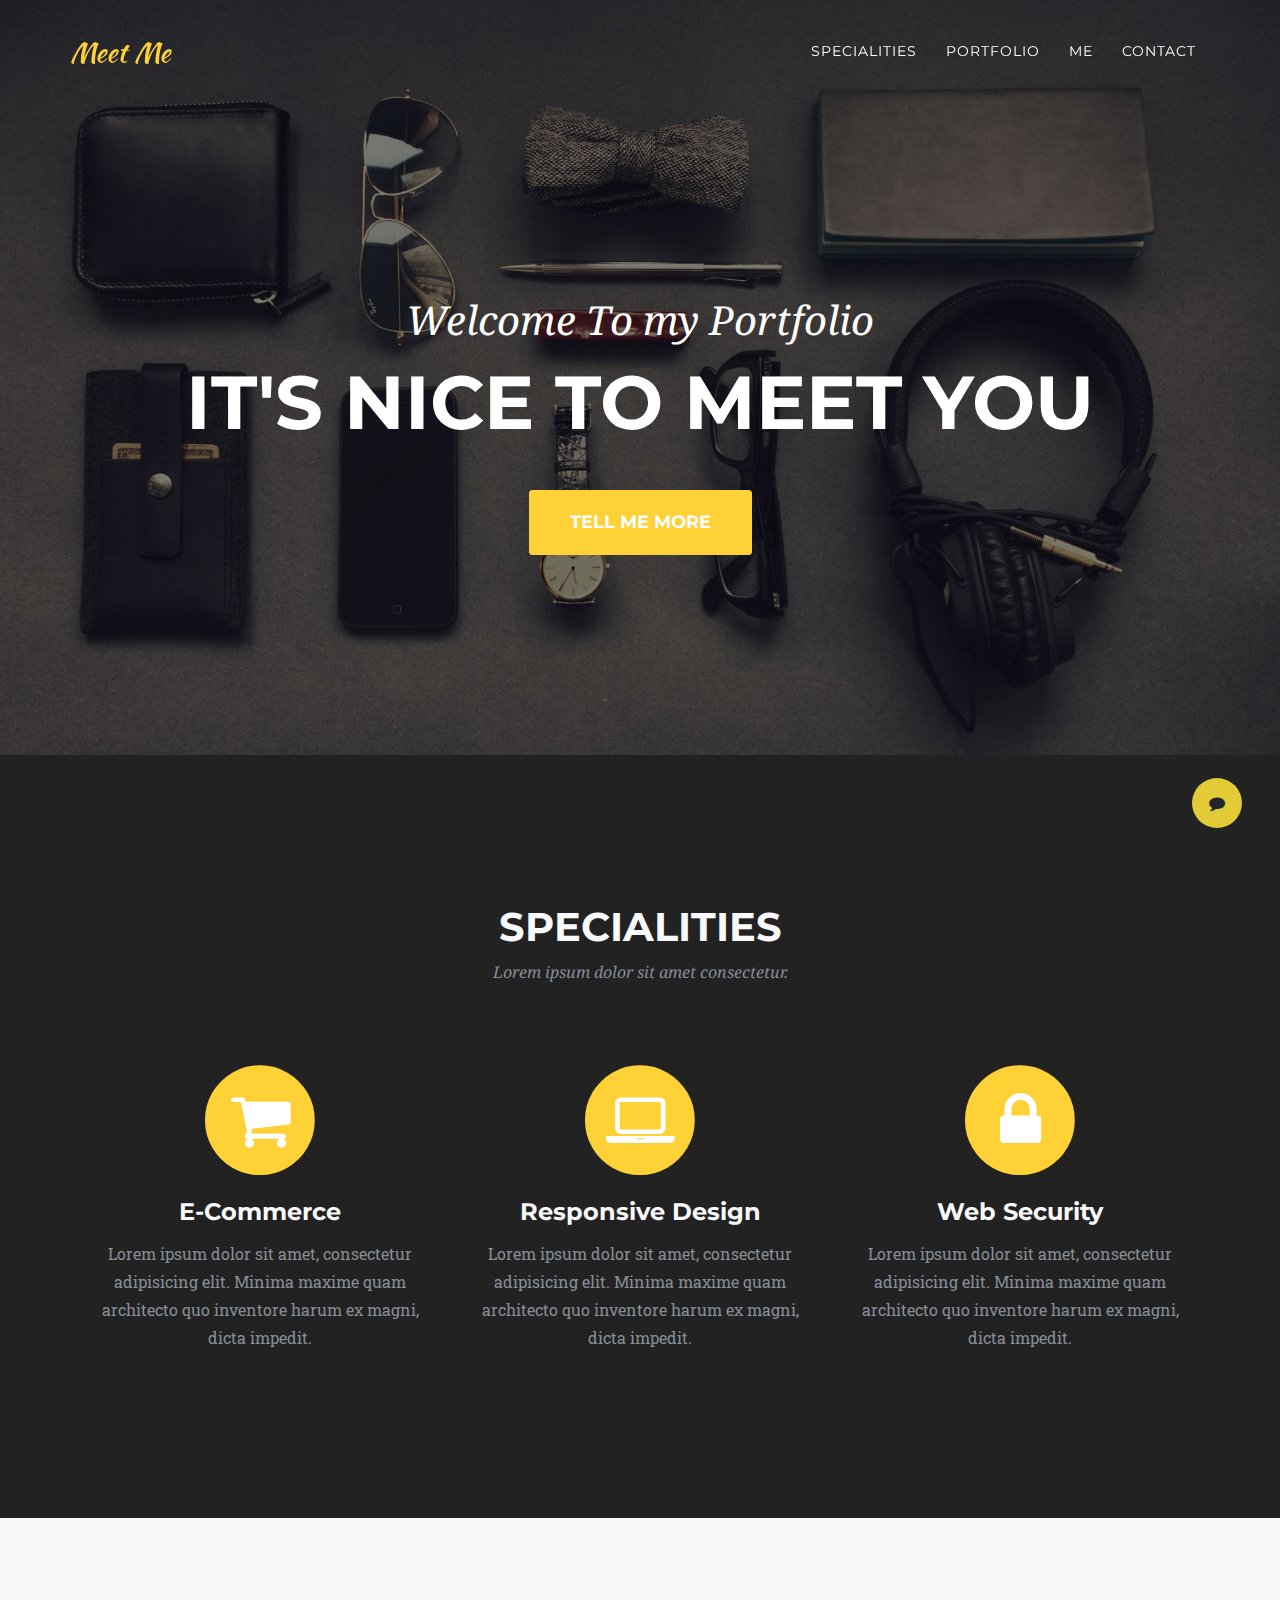
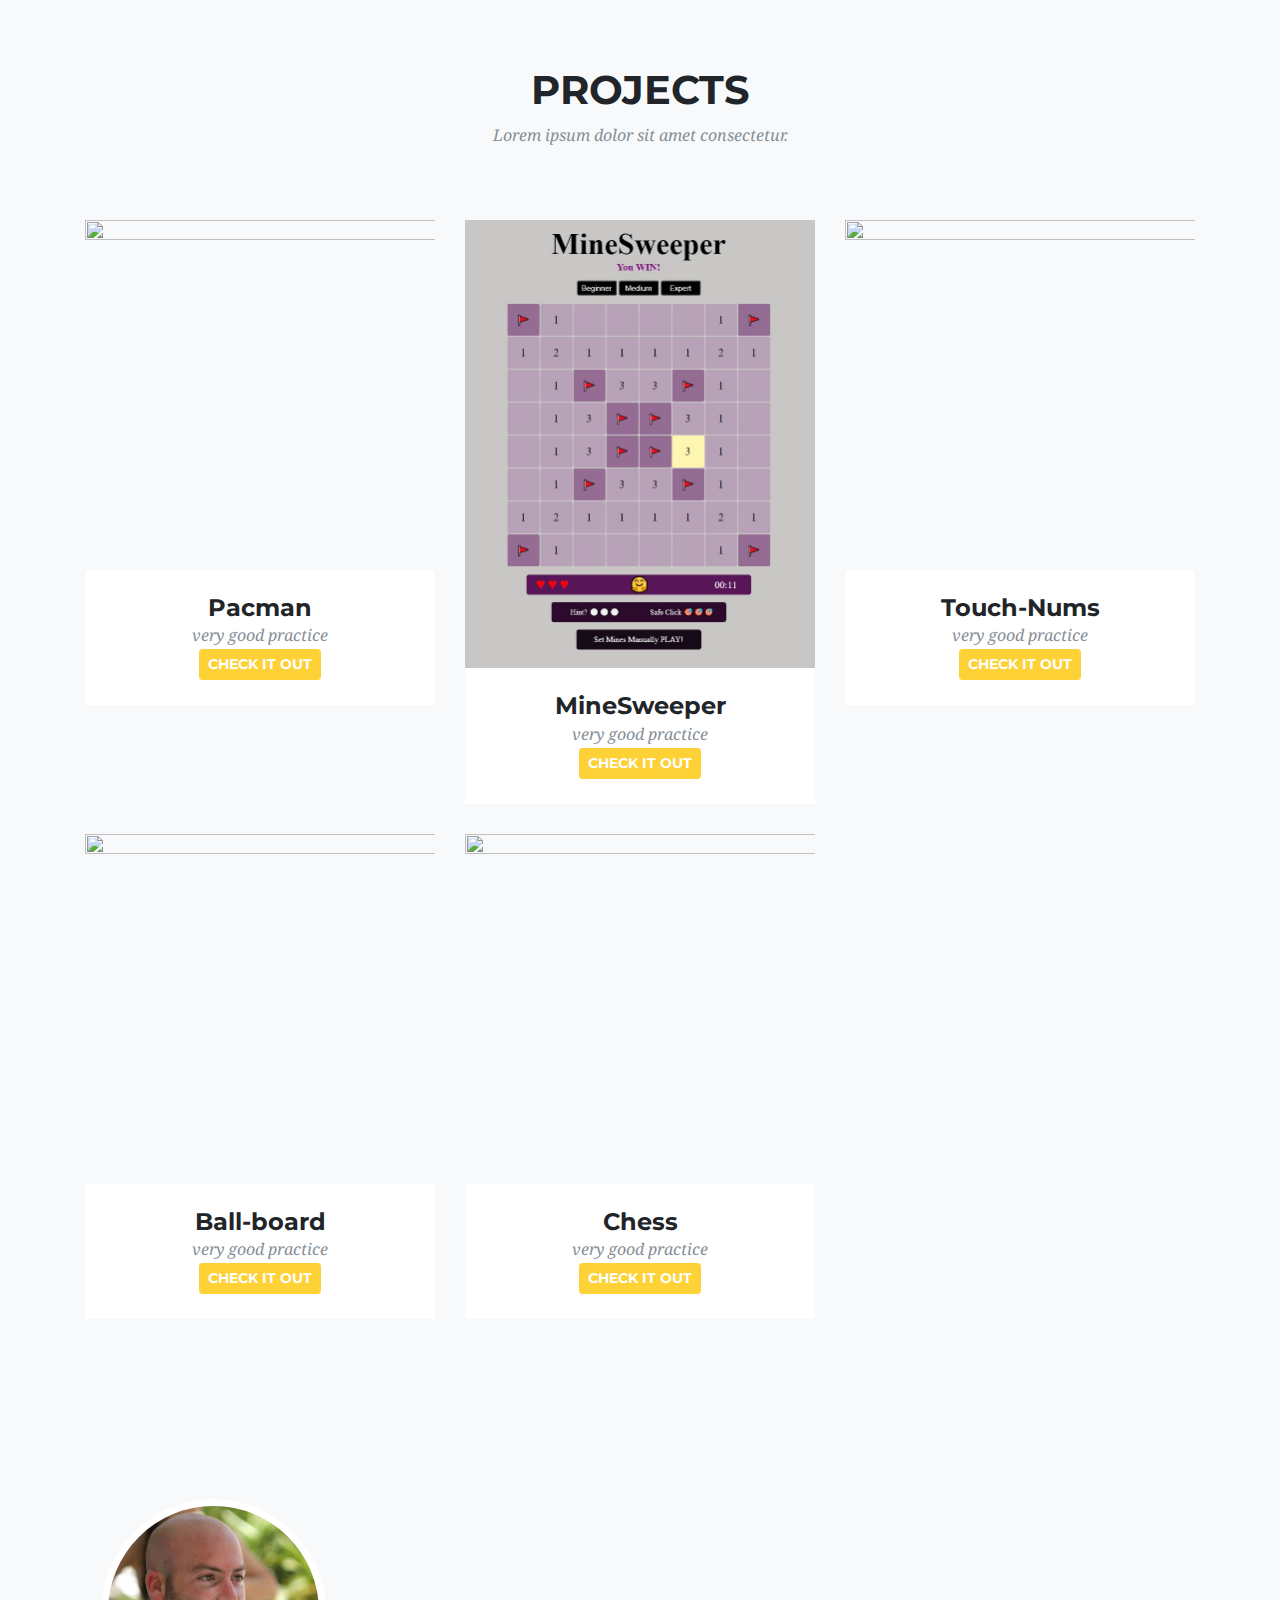
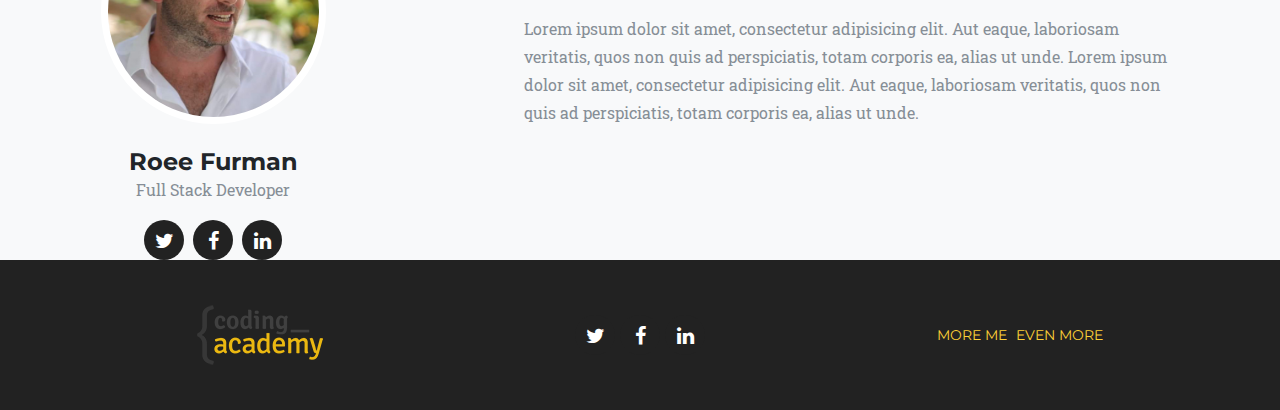
==== commit 23df4c3b: "update project" ====
--- a/index.html
+++ b/index.html
@@ -76,7 +76,8 @@
             <a class="nav-link js-scroll-trigger" href="#me">Me</a>
           </li>
           <li class="nav-item">
-            <a class="nav-link js-scroll-trigger" href="#contact">Contact</a>
+            <a class="nav-link js-scroll-trigger" href="#" onClick="openCanvas()">Contact</a>
+
           </li>
         </ul>
       </div>
@@ -99,7 +100,7 @@
     <div class="container">
       <div class="row">
         <div class="col-lg-12 text-center">
-          <h2 class="section-heading">Specialities</h2>
+          <h2 class="section-heading text-light">Specialities</h2>
           <h3 class="section-subheading text-muted">Lorem ipsum dolor sit amet consectetur.</h3>
         </div>
       </div>
@@ -109,7 +110,7 @@
             <i class="fa fa-circle fa-stack-2x text-primary"></i>
             <i class="fa fa-shopping-cart fa-stack-1x fa-inverse"></i>
           </span>
-          <h4 class="service-heading">E-Commerce</h4>
+          <h4 class="service-heading text-light">E-Commerce</h4>
           <p class="text-muted">Lorem ipsum dolor sit amet, consectetur adipisicing elit. Minima maxime quam architecto
             quo inventore harum ex
             magni, dicta impedit.</p>
@@ -119,7 +120,7 @@
             <i class="fa fa-circle fa-stack-2x text-primary"></i>
             <i class="fa fa-laptop fa-stack-1x fa-inverse"></i>
           </span>
-          <h4 class="service-heading">Responsive Design</h4>
+          <h4 class="service-heading text-light">Responsive Design</h4>
           <p class="text-muted">Lorem ipsum dolor sit amet, consectetur adipisicing elit. Minima maxime quam architecto
             quo inventore harum ex
             magni, dicta impedit.</p>
@@ -129,7 +130,7 @@
             <i class="fa fa-circle fa-stack-2x text-primary"></i>
             <i class="fa fa-lock fa-stack-1x fa-inverse"></i>
           </span>
-          <h4 class="service-heading">Web Security</h4>
+          <h4 class="service-heading text-light">Web Security</h4>
           <p class="text-muted">Lorem ipsum dolor sit amet, consectetur adipisicing elit. Minima maxime quam architecto
             quo inventore harum ex
             magni, dicta impedit.</p>
--- a/css/ca-gallery.css
+++ b/css/ca-gallery.css
@@ -1,6 +1,7 @@
 body {
     overflow-x: hidden;
     font-family: 'Roboto Slab', 'Helvetica Neue', Helvetica, Arial, sans-serif;
+    background-color: #222222;
 }
 p {
     line-height: 1.75;
@@ -62,6 +63,7 @@
 body {
     -webkit-tap-highlight-color: #fed136;
 }
+
 .offcanvas-btn {
     z-index: 100000;
     position: fixed;
@@ -115,7 +117,6 @@
 }
 .offcanvas-aside-open {
     right: 0;
-    
 }
 
 #mainNav {
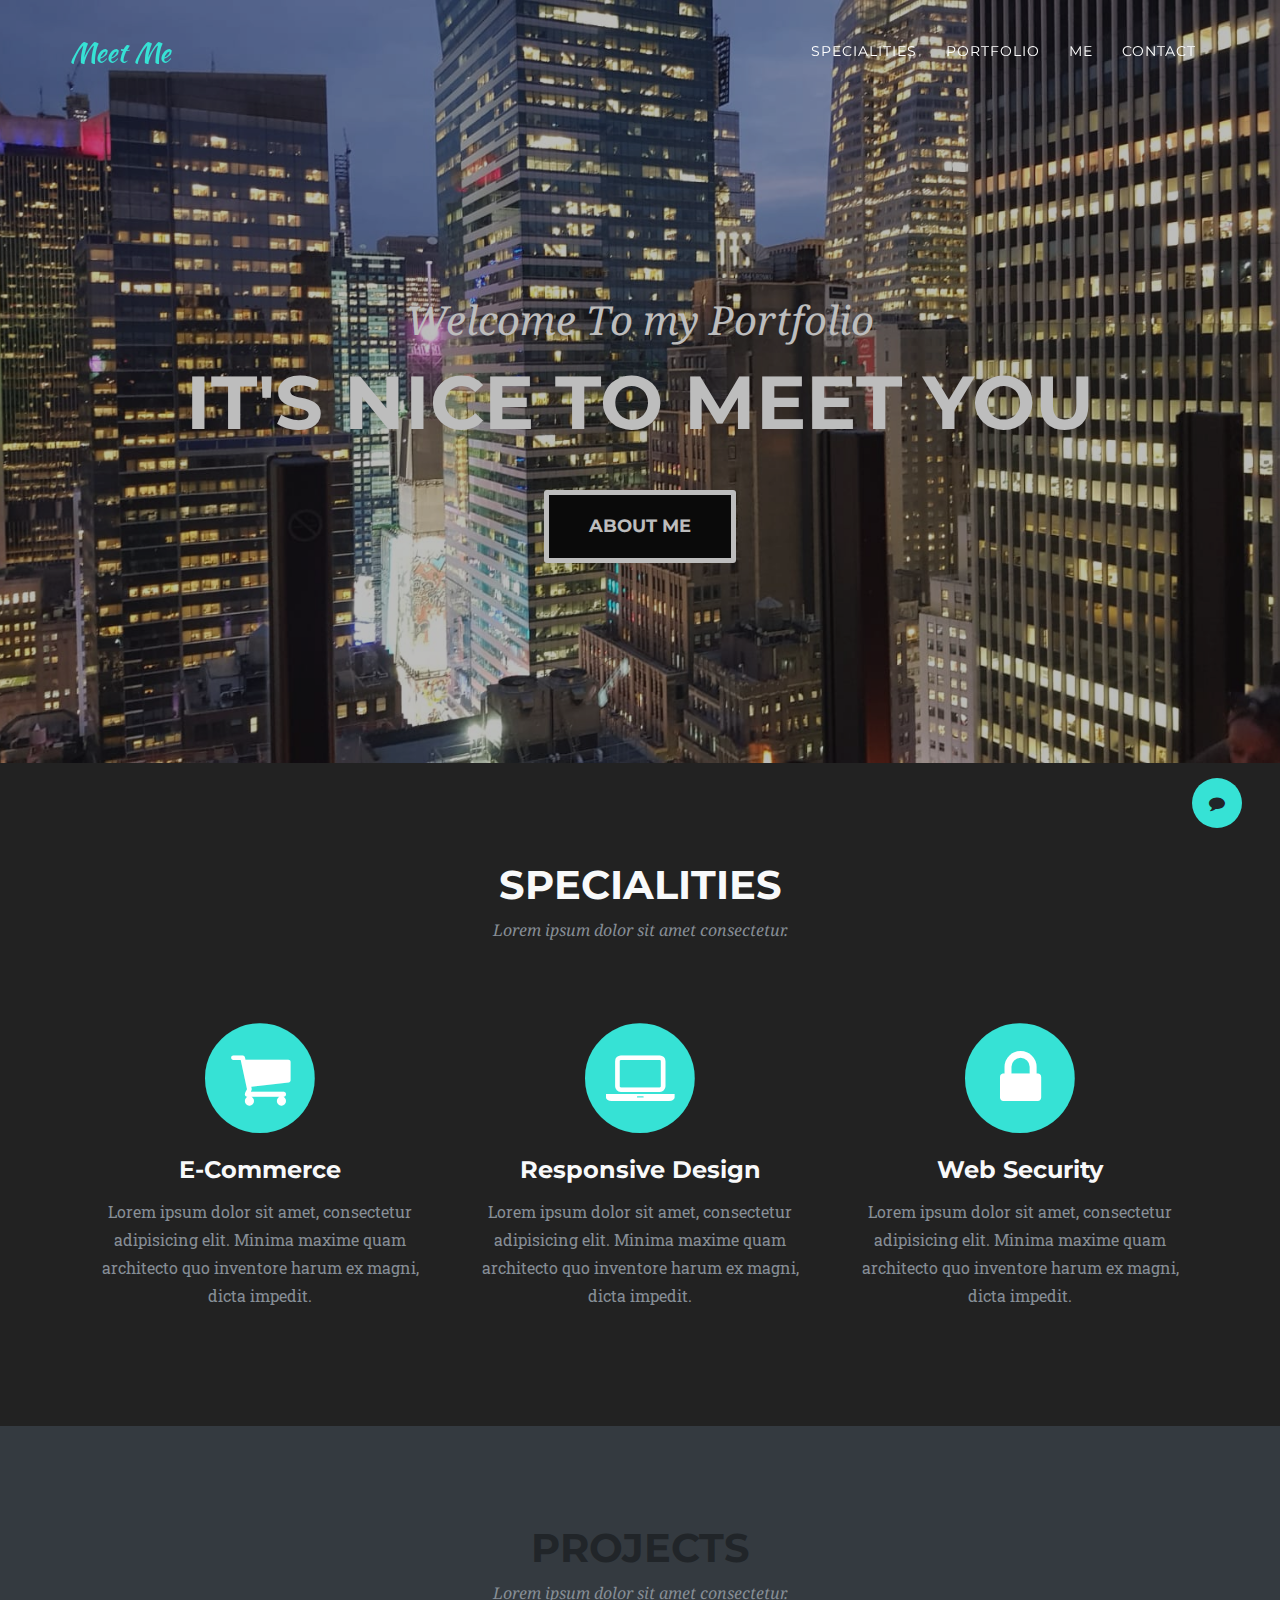
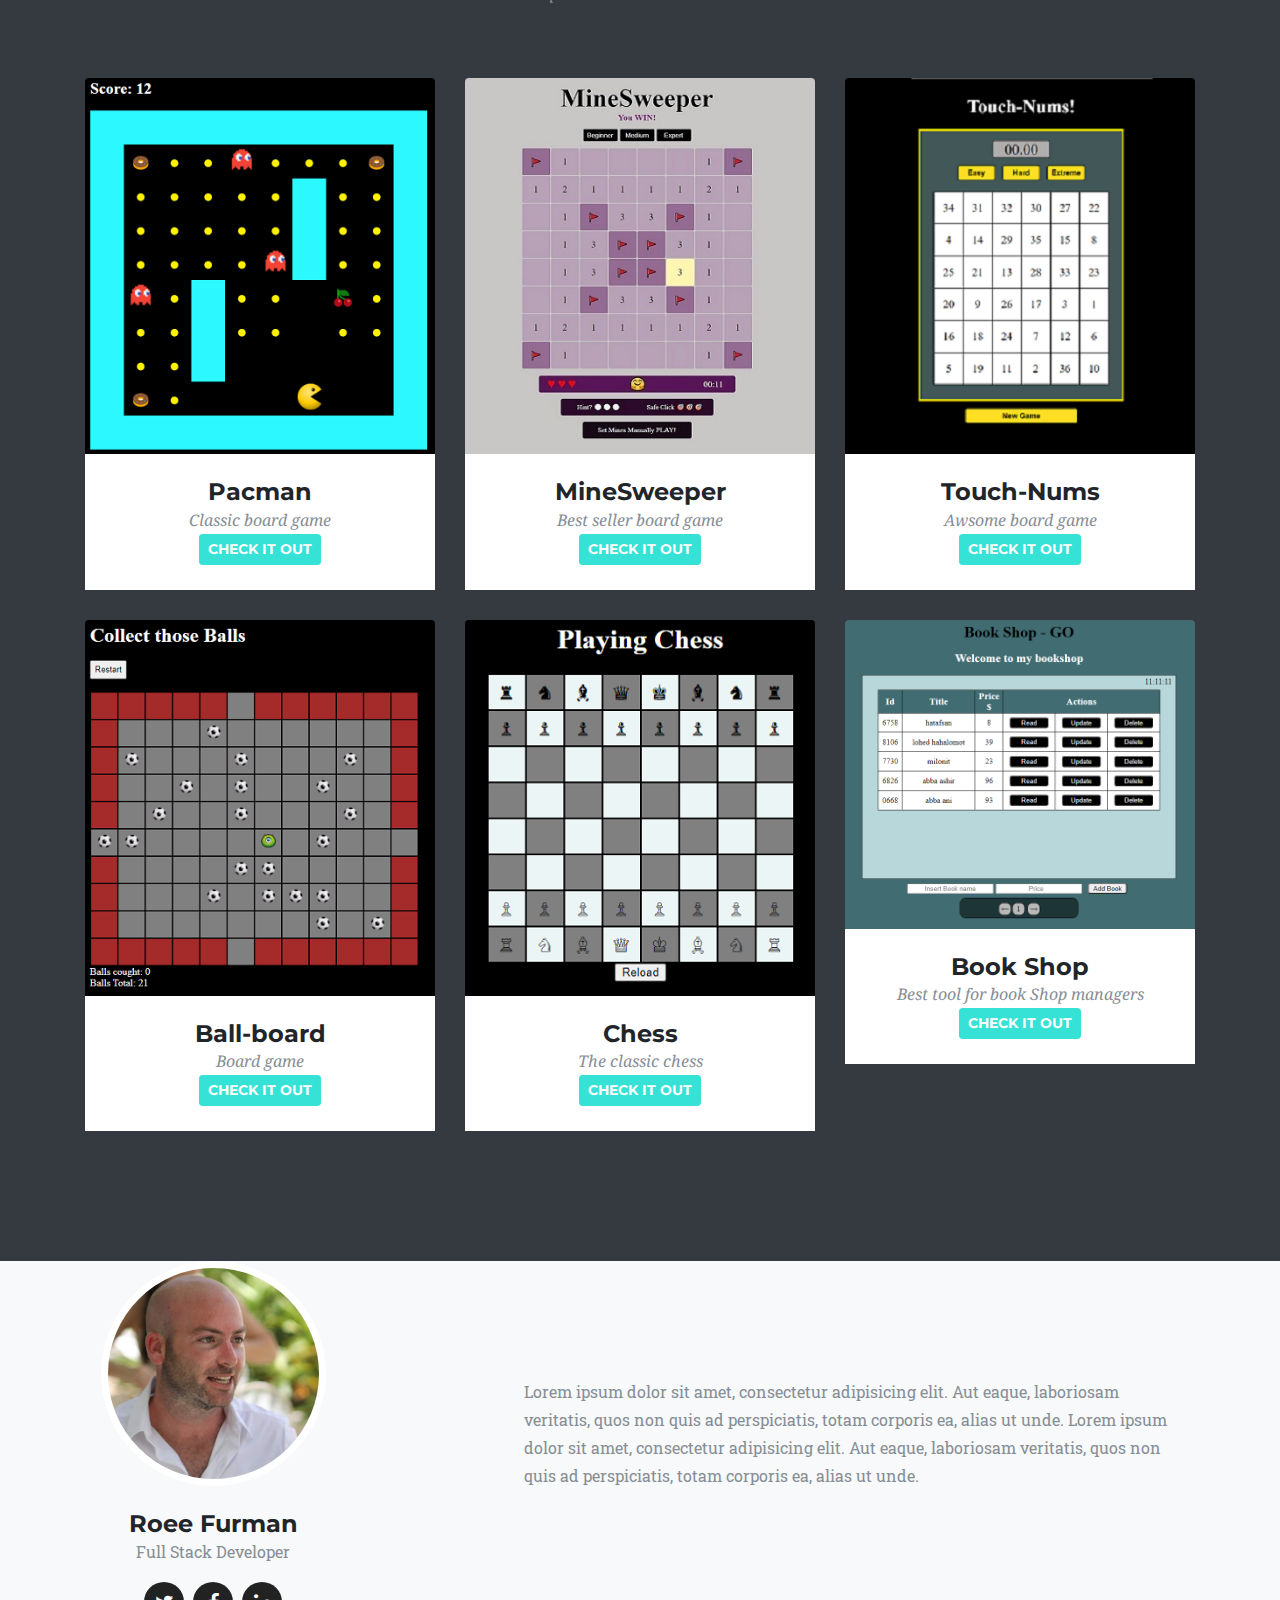
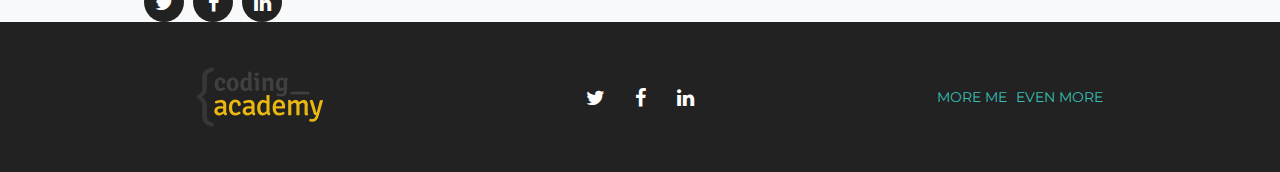
==== commit 65a69175: "update css and text" ====
--- a/index.html
+++ b/index.html
@@ -90,7 +90,7 @@
       <div class="intro-text">
         <div class="intro-lead-in">Welcome To my Portfolio</div>
         <div class="intro-heading">It's Nice To Meet You</div>
-        <a class="btn btn-xl js-scroll-trigger" href="#services">Tell Me More</a>
+        <a class="btn btn-xl js-scroll-trigger" href="#services">About me</a>
       </div>
     </div>
   </header>
@@ -140,7 +140,7 @@
   </section>
 
   <!-- Portfolio Grid -->
-  <section class="bg-light" id="portfolio">
+  <section class="bg-dark" id="portfolio">
     <div class="container">
       <div class="row">
         <div class="col-lg-12 text-center">
@@ -263,9 +263,9 @@
                   cupiditate,
                   maiores repudiandae, nostrum, reiciendis facere nemo!</p>
                 <ul class="list-inline">
-                  <li>Date: January 2017</li>
-                  <li>Client: Threads</li>
-                  <li>Category: Illustration</li>
+                  <li>Date: January 2022</li>
+                  <li>Client: Coding Academy</li>
+                  <li>Category: Games</li>
                 </ul>
                 <button class="btn btn-primary" data-dismiss="modal" type="button">
                   <i class="fa fa-times"></i>
@@ -298,184 +298,3 @@
 
 </html>
 
-
-
-<!-- Modal 2
-  <div class="portfolio-modal modal fade" id="portfolioModal2" tabindex="-1" role="dialog" aria-hidden="true">
-    <div class="modal-dialog">
-      <div class="modal-content">
-        <div class="close-modal" data-dismiss="modal">
-          <div class="lr">
-            <div class="rl"></div>
-          </div>
-        </div>
-        <div class="container">
-          <div class="row">
-            <div class="col-lg-8 mx-auto">
-              <div class="modal-body">
-                <! Project Details Go Here -->
-<!-- <h2>Project Name</h2> -->
-<!-- <p class="item-intro text-muted">Lorem ipsum dolor sit amet consectetur.</p>
-                <img class="img-fluid d-block mx-auto" src="img/portfolio/02-full.jpg" alt="">
-                <p>Use this area to describe your project. Lorem ipsum dolor sit amet, consectetur adipisicing elit. Est blanditiis
-                  dolorem culpa incidunt minus dignissimos deserunt repellat aperiam quasi sunt officia expedita beatae cupiditate,
-                  maiores repudiandae, nostrum, reiciendis facere nemo!</p>
-                <ul class="list-inline">
-                  <li>Date: January 2017</li>
-                  <li>Client: Explore</li>
-                  <li>Category: Graphic Design</li>
-                </ul>
-                <button class="btn btn-primary" data-dismiss="modal" type="button">
-                    <i class="fa fa-times"></i>
-                    Close Project</button>
-              </div>
-            </div>
-          </div>
-        </div>
-      </div>
-    </div>
-  </div> -->
-
-<!-- Modal 3 -->
-<!-- <div class="portfolio-modal modal fade" id="portfolioModal3" tabindex="-1" role="dialog" aria-hidden="true">
-    <div class="modal-dialog">
-      <div class="modal-content">
-        <div class="close-modal" data-dismiss="modal">
-          <div class="lr">
-            <div class="rl"></div>
-          </div>
-        </div>
-        <div class="container">
-          <div class="row">
-            <div class="col-lg-8 mx-auto">
-              <div class="modal-body"> -->
-<!-- Project Details Go Here -->
-<!-- <h2>Project Name</h2>
-                <p class="item-intro text-muted">Lorem ipsum dolor sit amet consectetur.</p>
-                <img class="img-fluid d-block mx-auto" src="img/portfolio/03-full.jpg" alt="">
-                <p>Use this area to describe your project. Lorem ipsum dolor sit amet, consectetur adipisicing elit. Est blanditiis
-                  dolorem culpa incidunt minus dignissimos deserunt repellat aperiam quasi sunt officia expedita beatae cupiditate,
-                  maiores repudiandae, nostrum, reiciendis facere nemo!</p>
-                <ul class="list-inline">
-                  <li>Date: January 2017</li>
-                  <li>Client: Finish</li>
-                  <li>Category: Identity</li>
-                </ul>
-                <button class="btn btn-primary" data-dismiss="modal" type="button">
-                    <i class="fa fa-times"></i>
-                    Close Project</button>
-              </div>
-            </div>
-          </div>
-        </div>
-      </div>
-    </div> -->
-<!-- </div> -->
-
-<!-- Modal 4 -->
-<!-- <div class="portfolio-modal modal fade" id="portfolioModal4" tabindex="-1" role="dialog" aria-hidden="true">
-    <div class="modal-dialog">
-      <div class="modal-content">
-        <div class="close-modal" data-dismiss="modal">
-          <div class="lr">
-            <div class="rl"></div>
-          </div>
-        </div>
-        <div class="container">
-          <div class="row">
-            <div class="col-lg-8 mx-auto">
-              <div class="modal-body"> -->
-<!-- Project Details Go Here -->
-<!-- <h2>Project Name</h2>
-                <p class="item-intro text-muted">Lorem ipsum dolor sit amet consectetur.</p>
-                <img class="img-fluid d-block mx-auto" src="img/portfolio/04-full.jpg" alt="">
-                <p>Use this area to describe your project. Lorem ipsum dolor sit amet, consectetur adipisicing elit. Est blanditiis
-                  dolorem culpa incidunt minus dignissimos deserunt repellat aperiam quasi sunt officia expedita beatae cupiditate,
-                  maiores repudiandae, nostrum, reiciendis facere nemo!</p>
-                <ul class="list-inline">
-                  <li>Date: January 2017</li>
-                  <li>Client: Lines</li>
-                  <li>Category: Branding</li>
-                </ul>
-                <button class="btn btn-primary" data-dismiss="modal" type="button">
-                    <i class="fa fa-times"></i>
-                    Close Project</button>
-              </div>
-            </div>
-          </div>
-        </div>
-      </div>
-    </div>
-  </div> -->
-
-<!-- Modal 5 -->
-<!-- <div class="portfolio-modal modal fade" id="portfolioModal5" tabindex="-1" role="dialog" aria-hidden="true">
-    <div class="modal-dialog">
-      <div class="modal-content">
-        <div class="close-modal" data-dismiss="modal">
-          <div class="lr">
-            <div class="rl"></div>
-          </div>
-        </div>
-        <div class="container">
-          <div class="row">
-            <div class="col-lg-8 mx-auto">
-              <div class="modal-body"> -->
-<!-- Project Details Go Here -->
-<!-- <h2>Project Name</h2>
-                <p class="item-intro text-muted">Lorem ipsum dolor sit amet consectetur.</p>
-                <img class="img-fluid d-block mx-auto" src="img/portfolio/05-full.jpg" alt="">
-                <p>Use this area to describe your project. Lorem ipsum dolor sit amet, consectetur adipisicing elit. Est blanditiis
-                  dolorem culpa incidunt minus dignissimos deserunt repellat aperiam quasi sunt officia expedita beatae cupiditate,
-                  maiores repudiandae, nostrum, reiciendis facere nemo!</p>
-                <ul class="list-inline">
-                  <li>Date: January 2017</li>
-                  <li>Client: Southwest</li>
-                  <li>Category: Website Design</li>
-                </ul>
-                <button class="btn btn-primary" data-dismiss="modal" type="button">
-                    <i class="fa fa-times"></i>
-                    Close Project</button>
-              </div>
-            </div>
-          </div>
-        </div>
-      </div>
-    </div>
-  </div> -->
-
-<!-- Modal 6 -->
-<!-- <div class="portfolio-modal modal fade" id="portfolioModal6" tabindex="-1" role="dialog" aria-hidden="true">
-    <div class="modal-dialog">
-      <div class="modal-content">
-        <div class="close-modal" data-dismiss="modal">
-          <div class="lr">
-            <div class="rl"></div>
-          </div>
-        </div>
-        <div class="container">
-          <div class="row">
-            <div class="col-lg-8 mx-auto">
-              <div class="modal-body"> -->
-<!-- Project Details Go Here -->
-<!-- <h2>Project Name</h2>
-                <p class="item-intro text-muted">Lorem ipsum dolor sit amet consectetur.</p>
-                <img class="img-fluid d-block mx-auto" src="img/portfolio/06-full.jpg" alt="">
-                <p>Use this area to describe your project. Lorem ipsum dolor sit amet, consectetur adipisicing elit. Est blanditiis
-                  dolorem culpa incidunt minus dignissimos deserunt repellat aperiam quasi sunt officia expedita beatae cupiditate,
-                  maiores repudiandae, nostrum, reiciendis facere nemo!</p>
-                <ul class="list-inline">
-                  <li>Date: January 2017</li>
-                  <li>Client: Window</li>
-                  <li>Category: Photography</li>
-                </ul>
-                <button class="btn btn-primary" data-dismiss="modal" type="button">
-                    <i class="fa fa-times"></i>
-                    Close Project</button>
-              </div>
-            </div>
-          </div>
-        </div>
-      </div>
-    </div>
-  </div>  -->--- a/css/ca-gallery.css
+++ b/css/ca-gallery.css
@@ -7,13 +7,13 @@
     line-height: 1.75;
 }
 a {
-    color: #fed136;
+    color: #36c0b5;
 }
 a.active,
 a:active,
 a:focus,
 a:hover {
-    color: #fec503;
+    color: #36e2d5;
 }
 h1,
 h2,
@@ -43,15 +43,15 @@
 }
 @media (min-width: 768px) {
     section {
-        padding: 150px 0;
+        padding: 100px 0;
     }
 }
 ::-moz-selection {
-    background: #fed136;
+    background: #36e2d5;
     text-shadow: none;
 }
 ::selection {
-    background: #fed136;
+    background: #36e2d5;
     text-shadow: none;
 }
 img::selection {
@@ -61,8 +61,9 @@
     background: transparent;
 }
 body {
-    -webkit-tap-highlight-color: #fed136;
-}
+    -webkit-tap-highlight-color: #36e2d5;
+}
+
 
 .offcanvas-btn {
     z-index: 100000;
@@ -71,7 +72,7 @@
     right: 3%;
     height: 50px;
     width: 50px;
-    background: #e2cb36;
+    background: #36e2d5;
     border-radius: 50%;
     display: flex;
     justify-content: center;
@@ -86,7 +87,7 @@
 .offcanvas-aside {
     position: fixed;
     height: 100%;
-    background: rgb(252, 255, 75);
+    background: #36e2d5;
     width: 80vw;
     right: -80vw;
     z-index: 10000;
@@ -120,7 +121,7 @@
 }
 
 #mainNav {
-    background-color: #222222;
+    background-color: #36e2d5;
     z-index: 5;
 }
 #mainNav .navbar-toggler {
@@ -130,19 +131,19 @@
     text-transform: uppercase;
     color: white;
     border: 0;
-    background-color: #fed136;
+    background-color: #36e2d5;
     font-family: 'Montserrat', 'Helvetica Neue', Helvetica, Arial, sans-serif;
     text-transform: uppercase;
 }
 #mainNav .navbar-brand {
-    color: #fed136;
+    color: #36e2d5;
     font-family: 'Kaushan Script', 'Helvetica Neue', Helvetica, Arial, cursive;
 }
 #mainNav .navbar-brand.active,
 #mainNav .navbar-brand:active,
 #mainNav .navbar-brand:focus,
 #mainNav .navbar-brand:hover {
-    color: #fec503;
+    color: #26ada2;
 }
 #mainNav .navbar-nav .nav-item .nav-link {
     font-size: 90%;
@@ -155,7 +156,7 @@
 }
 #mainNav .navbar-nav .nav-item .nav-link.active,
 #mainNav .navbar-nav .nav-item .nav-link:hover {
-    color: #fed136;
+    color: #36e2d5;
 }
 @media (min-width: 992px) {
     
@@ -191,10 +192,11 @@
 header.masthead {
     text-align: center;
     color: white;
-    background-image: url("../img/header-bg.jpg");
+    background-image: url("../img/header-bg.jpeg");
     background-repeat: no-repeat;
     background-attachment: scroll;
     background-position: center center;
+    opacity: 0.7;
     -webkit-background-size: cover;
     -moz-background-size: cover;
     -o-background-size: cover;
@@ -264,7 +266,7 @@
     -moz-transition: all ease 0.5s;
     transition: all ease 0.5s;
     opacity: 0;
-    background: rgba(254, 209, 54, 0.9);
+    background: #599c98;
 }
 #portfolio .portfolio-item .portfolio-link .portfolio-hover:hover {
     opacity: 1;
@@ -450,7 +452,7 @@
     color: white;
     border: 7px solid #f1f1f1;
     border-radius: 100%;
-    background-color: #fed136;
+    background-color: #36e2d5;
 }
 .timeline > li .timeline-image h4 {
     font-size: 10px;
@@ -624,7 +626,7 @@
 ul.social-buttons li a:active,
 ul.social-buttons li a:focus,
 ul.social-buttons li a:hover {
-    background-color: #fed136;
+    background-color: #36e2d5;
 }
 .flex-align-center {
     display: flex;
@@ -632,13 +634,13 @@
     align-items: center;
 }
 .text-primary {
-    color: #fed136 !important;
+    color: #36e2d5 !important;
 }
 .btn-primary {
     font-weight: 700;
     color: white;
-    border-color: #fed136;
-    background-color: #fed136;
+    border-color: #36e2d5;
+    background-color: #36e2d5;
     font-family: 'Montserrat', 'Helvetica Neue', Helvetica, Arial, sans-serif;
     text-transform: uppercase;
 }
@@ -650,15 +652,15 @@
 }
 .btn-primary:hover {
     color: white;
-    border-color: #f6bf01;
-    background-color: #fec503;
+    border-color:#239c92;
+    background-color: #239c92;
 }
 .btn-primary.active,
 .btn-primary:active,
 .open > .btn-primary.dropdown-toggle {
     color: white;
-    border-color: #f6bf01;
-    background-color: #fec503;
+    border-color: #239c92;
+    background-color: #239c92;
 }
 .btn-primary.active.focus,
 .btn-primary.active:focus,
@@ -670,8 +672,8 @@
 .open > .btn-primary.dropdown-toggle:focus,
 .open > .btn-primary.dropdown-toggle:hover {
     color: white;
-    border-color: #b48b01;
-    background-color: #dcab01;
+    border-color: #239c92;
+    background-color: #239c92;
 }
 .btn-primary.active,
 .btn-primary:active,
@@ -687,11 +689,11 @@
 fieldset[disabled] .btn-primary.focus,
 fieldset[disabled] .btn-primary:focus,
 fieldset[disabled] .btn-primary:hover {
-    border-color: #fed136;
-    background-color: #fed136;
+    border-color: #36e2d5;
+    background-color: #36e2d5;
 }
 .btn-primary .badge {
-    color: #fed136;
+    color: #36e2d5;
     background-color: white;
 }
 .btn-xl {
@@ -700,28 +702,29 @@
     padding: 20px 40px;
     border-radius: 3px;
     color: white;
-    border-color: #fed136;
-    background-color: #fed136;
+    border-color: #ffffff;
+    border-width: 5px;
+    background-color: #000000;
     font-family: 'Montserrat', 'Helvetica Neue', Helvetica, Arial, sans-serif;
     text-transform: uppercase;
 }
 .btn-xl.focus,
 .btn-xl:focus {
     color: white;
-    border-color: #b48b01;
-    background-color: #fec503;
+    border-color: #239c92;
+    background-color: #239c92;
 }
 .btn-xl:hover {
     color: white;
-    border-color: #f6bf01;
-    background-color: #fec503;
+    border-color: #000000;
+    background-color: #239c92;
 }
 .btn-xl.active,
 .btn-xl:active,
 .open > .btn-xl.dropdown-toggle {
     color: white;
-    border-color: #f6bf01;
-    background-color: #fec503;
+    border-color: #239c92;
+    background-color: #239c92;
 }
 .btn-xl.active.focus,
 .btn-xl.active:focus,
@@ -733,8 +736,8 @@
 .open > .btn-xl.dropdown-toggle:focus,
 .open > .btn-xl.dropdown-toggle:hover {
     color: white;
-    border-color: #b48b01;
-    background-color: #dcab01;
+    border-color: #239c92;
+    background-color: #239c92;
 }
 .btn-xl.active,
 .btn-xl:active,
@@ -750,11 +753,11 @@
 fieldset[disabled] .btn-xl.focus,
 fieldset[disabled] .btn-xl:focus,
 fieldset[disabled] .btn-xl:hover {
-    border-color: #fed136;
-    background-color: #fed136;
+    border-color: #36e2d5;
+    background-color: #36e2d5;
 }
 .btn-xl .badge {
-    color: #fed136;
+    color: #36e2d5;
     background-color: white;
 }
 
